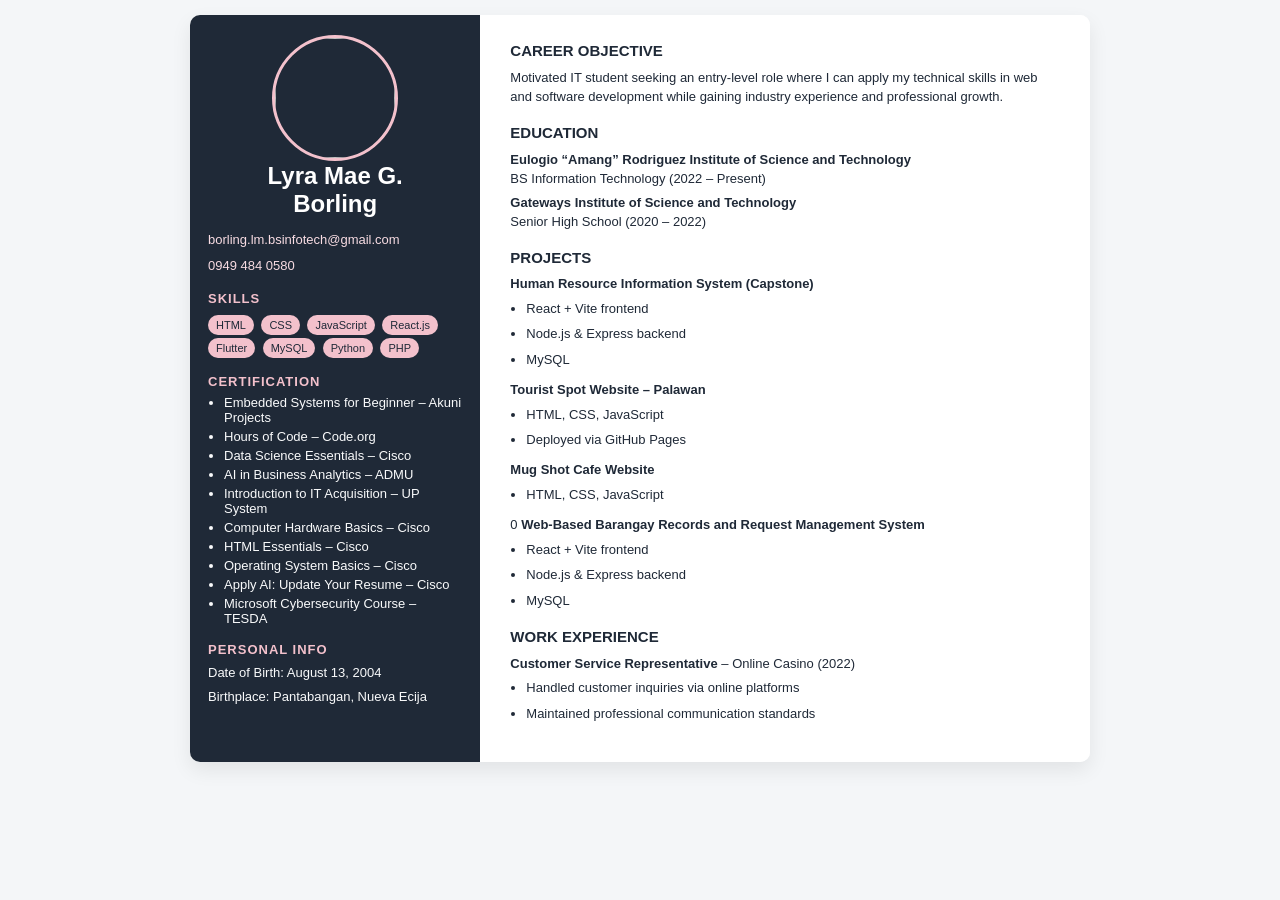
==== index.html @ 954d4d8d "first commit" ====
<!doctype html>
<html lang="en">
  <head>
    <meta charset="UTF-8" />
    <meta name="viewport" content="width=device-width, initial-scale=1.0" />
    <title>Lyra Mae G. Borling | Resume</title>

    <style>
      body {
        font-family: "Segoe UI", Tahoma, sans-serif;
        background: #f4f6f8;
        margin: 0;
        padding: 15px 0;
      }
      .resume {
        max-width: 900px;
        margin: auto;
        background: #fff;
        display: grid;
        grid-template-columns: 1fr 2.1fr;
        border-radius: 10px;
        box-shadow: 0 8px 20px rgba(0, 0, 0, 0.08);
        overflow: hidden;
      }
      .left {
        background: #1f2937; /* Charcoal */
        color: #f9fafb;
        padding: 20px 18px;
      }
      .right {
        padding: 24px 30px;
        color: #1f2937; /* Charcoal */
        background: #ffffff;
        font-size: 200.5px; /* was 13px */
        line-height: 1.65; /* increases vertical fill */
      }
      h1 {
        font-size: 24px;
        margin: 0;
        color: #ffffff;
      }
      h2 {
        font-size: 13px;
        letter-spacing: 1px;
        margin: 16px 0 6px;
        color: #f3c1cc;
      }
      h3 {
        font-size: 15px;
        margin: 0 0 4px;
      }
      p {
        font-size: 13px;
        line-height: 1.5;
        margin: 4px 0;
      }
      ul {
        padding-left: 16px;
        margin: 4px 0 8px;
      }
      li {
        font-size: 13px;
        margin-bottom: 4px;
      }
      .tag {
        display: inline-block;
        background: #f3c1cc; /* Blush */
        color: #1f2937;
        padding: 4px 8px;
        border-radius: 16px;
        font-size: 11px;
        margin: 3px 3px 0 0;
      }
      .email {
        font-size: 13px;
        margin: 6px 0;
        color: #f8dce3;
      }
      .section {
        margin-bottom: 14px;
      }
      .project {
        margin-bottom: 10px;
      }
    </style>
  </head>

  <body>
    <div class="resume">
      <!-- LEFT -->
      <div class="left">
        <div style="text-align: center; margin-bottom: 12px">
          <img
            src="https://i.pinimg.com/736x/ec/62/e7/ec62e7a1de51ebdab02db98b8461df79.jpg"
            style="
              width: 120px;
              height: 120px;
              border-radius: 50%;
              border: 3px solid #f3c1cc;
              object-fit: cover;
            "
          />
          <h1>Lyra Mae G.<br />Borling</h1>
        </div>

        <p class="email">borling.lm.bsinfotech@gmail.com</p>
        <p class="email">0949 484 0580</p>

        <h2>SKILLS</h2>
        <div class="tag">HTML</div>
        <div class="tag">CSS</div>
        <div class="tag">JavaScript</div>
        <div class="tag">React.js</div>
        <div class="tag">Flutter</div>
        <div class="tag">MySQL</div>
        <div class="tag">Python</div>
        <div class="tag">PHP</div>

        <h2>CERTIFICATION</h2>
        <ul>
          <li>Embedded Systems for Beginner – Akuni Projects</li>
          <li>Hours of Code – Code.org</li>
          <li>Data Science Essentials – Cisco</li>
          <li>AI in Business Analytics – ADMU</li>
          <li>Introduction to IT Acquisition – UP System</li>
          <li>Computer Hardware Basics – Cisco</li>
          <li>HTML Essentials – Cisco</li>
          <li>Operating System Basics – Cisco</li>
          <li>Apply AI: Update Your Resume – Cisco</li>
          <li>Microsoft Cybersecurity Course – TESDA</li>
        </ul>

        <h2>PERSONAL INFO</h2>
        <p>Date of Birth: August 13, 2004</p>
        <p>Birthplace: Pantabangan, Nueva Ecija</p>
      </div>

      <!-- RIGHT -->
      <div class="right">
        <div class="section">
          <h3>CAREER OBJECTIVE</h3>
          <p>
            Motivated IT student seeking an entry-level role where I can apply
            my technical skills in web and software development while gaining
            industry experience and professional growth.
          </p>
        </div>

        <div class="section">
          <h3>EDUCATION</h3>
          <p>
            <strong
              >Eulogio “Amang” Rodriguez Institute of Science and
              Technology</strong
            ><br />
            BS Information Technology (2022 – Present)
          </p>
          <p>
            <strong>Gateways Institute of Science and Technology</strong><br />
            Senior High School (2020 – 2022)
          </p>
        </div>

        <div class="section">
          <h3>PROJECTS</h3>

          <div class="project">
            <p><strong>Human Resource Information System (Capstone)</strong></p>
            <ul>
              <li>React + Vite frontend</li>
              <li>Node.js & Express backend</li>
              <li>MySQL</li>
            </ul>
          </div>

          <div class="project">
            <p><strong>Tourist Spot Website – Palawan</strong></p>
            <ul>
              <li>HTML, CSS, JavaScript</li>
              <li>Deployed via GitHub Pages</li>
            </ul>
          </div>

          <div class="project">
            <p><strong>Mug Shot Cafe Website</strong></p>
            <ul>
              <li>HTML, CSS, JavaScript</li>
            </ul>
          </div>

          <div class="project">
            <p>0
              <strong
                >Web-Based Barangay Records and Request Management
                System</strong
              >
            </p>
            <ul>
              <li>React + Vite frontend</li>
              <li>Node.js & Express backend</li>
              <li>MySQL</li>
            </ul>
          </div>
        </div>

        <div class="section">
          <h3>WORK EXPERIENCE</h3>
          <p>
            <strong>Customer Service Representative</strong> – Online Casino
            (2022)
          </p>
          <ul>
            <li>Handled customer inquiries via online platforms</li>
            <li>Maintained professional communication standards</li>
          </ul>
        </div>
      </div>
    </div>
  </body>
</html>
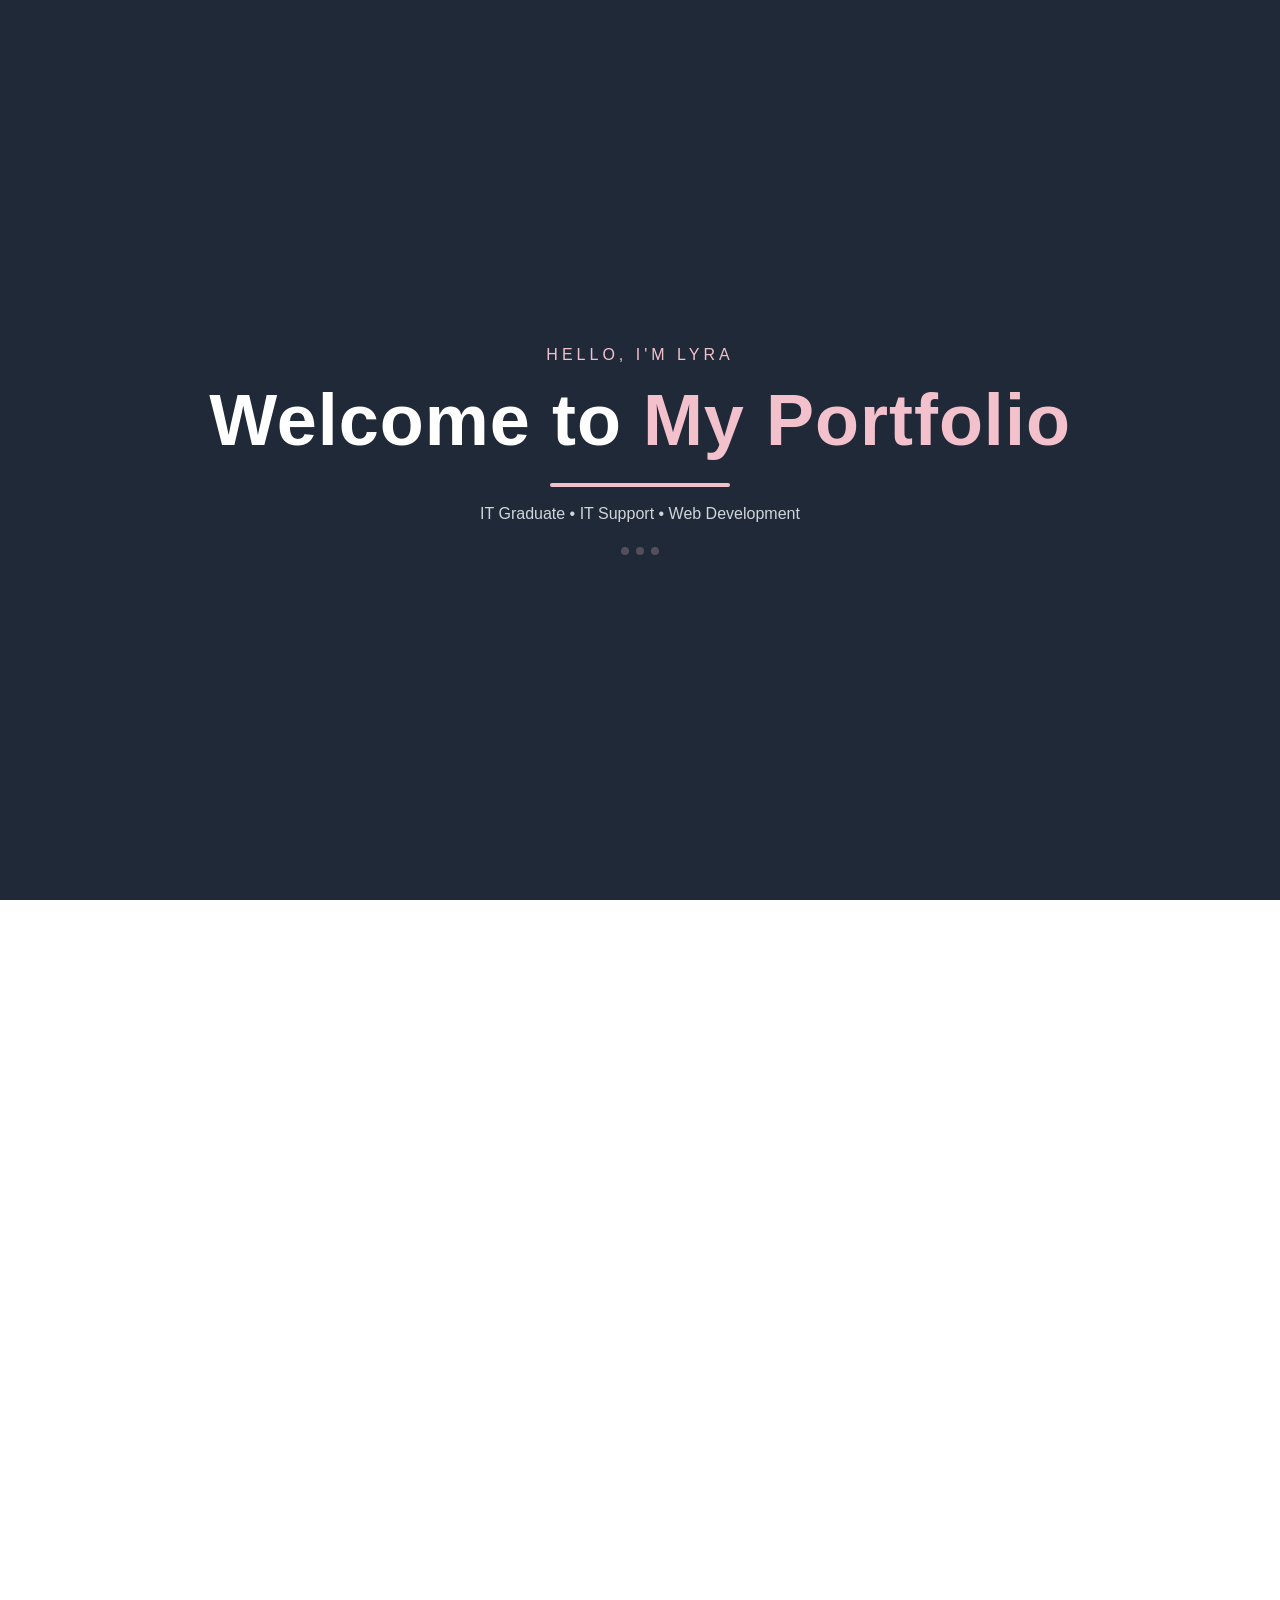
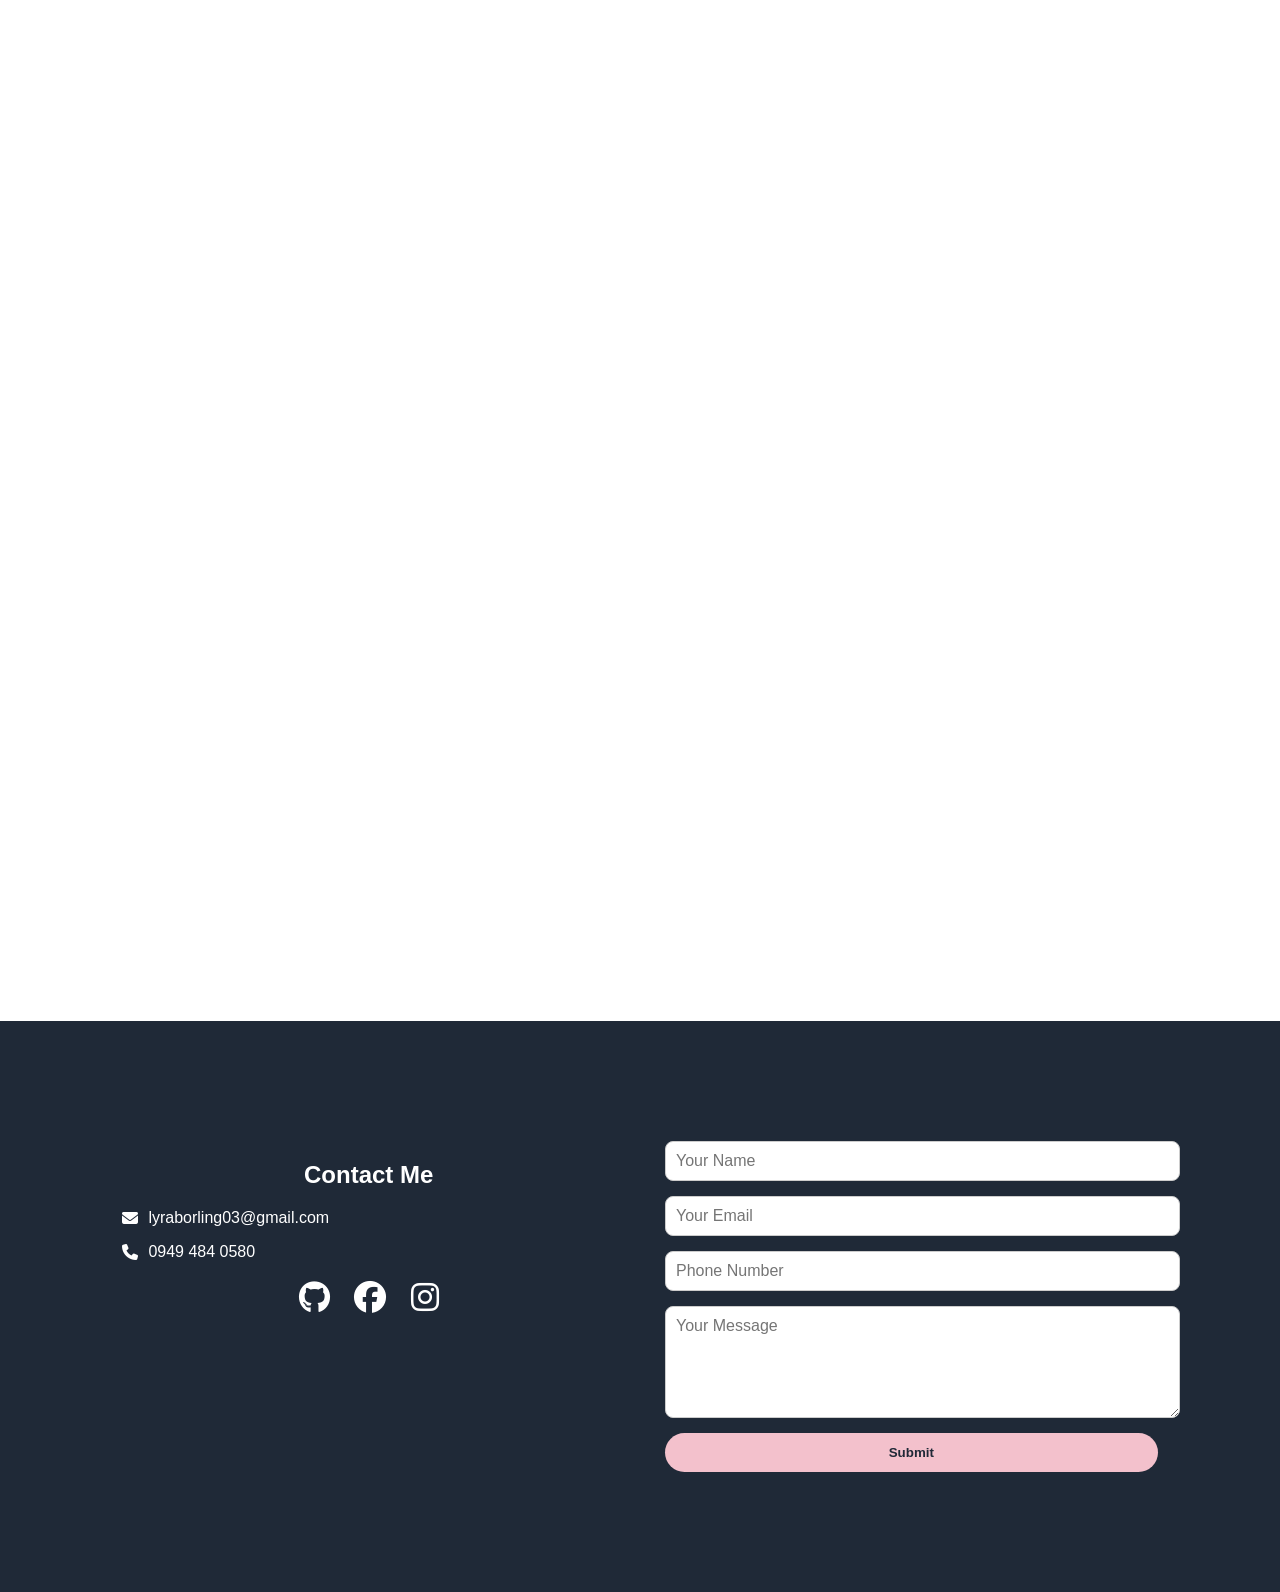
==== commit fc01eb71: "Update portfolio" ====
--- a/index.html
+++ b/index.html
@@ -1,220 +1,634 @@
-<!doctype html>
+<!DOCTYPE html>
 <html lang="en">
-  <head>
-    <meta charset="UTF-8" />
-    <meta name="viewport" content="width=device-width, initial-scale=1.0" />
-    <title>Lyra Mae G. Borling | Resume</title>
-
-    <style>
-      body {
-        font-family: "Segoe UI", Tahoma, sans-serif;
-        background: #f4f6f8;
-        margin: 0;
-        padding: 15px 0;
-      }
-      .resume {
-        max-width: 900px;
-        margin: auto;
-        background: #fff;
-        display: grid;
-        grid-template-columns: 1fr 2.1fr;
-        border-radius: 10px;
-        box-shadow: 0 8px 20px rgba(0, 0, 0, 0.08);
-        overflow: hidden;
-      }
-      .left {
-        background: #1f2937; /* Charcoal */
-        color: #f9fafb;
-        padding: 20px 18px;
-      }
-      .right {
-        padding: 24px 30px;
-        color: #1f2937; /* Charcoal */
-        background: #ffffff;
-        font-size: 200.5px; /* was 13px */
-        line-height: 1.65; /* increases vertical fill */
-      }
-      h1 {
-        font-size: 24px;
-        margin: 0;
-        color: #ffffff;
-      }
-      h2 {
-        font-size: 13px;
-        letter-spacing: 1px;
-        margin: 16px 0 6px;
-        color: #f3c1cc;
-      }
-      h3 {
-        font-size: 15px;
-        margin: 0 0 4px;
-      }
-      p {
-        font-size: 13px;
-        line-height: 1.5;
-        margin: 4px 0;
-      }
-      ul {
-        padding-left: 16px;
-        margin: 4px 0 8px;
-      }
-      li {
-        font-size: 13px;
-        margin-bottom: 4px;
-      }
-      .tag {
-        display: inline-block;
-        background: #f3c1cc; /* Blush */
-        color: #1f2937;
-        padding: 4px 8px;
-        border-radius: 16px;
-        font-size: 11px;
-        margin: 3px 3px 0 0;
-      }
-      .email {
-        font-size: 13px;
-        margin: 6px 0;
-        color: #f8dce3;
-      }
-      .section {
-        margin-bottom: 14px;
-      }
-      .project {
-        margin-bottom: 10px;
-      }
-    </style>
-  </head>
-
-  <body>
-    <div class="resume">
-      <!-- LEFT -->
-      <div class="left">
-        <div style="text-align: center; margin-bottom: 12px">
-          <img
-            src="https://i.pinimg.com/736x/ec/62/e7/ec62e7a1de51ebdab02db98b8461df79.jpg"
-            style="
-              width: 120px;
-              height: 120px;
-              border-radius: 50%;
-              border: 3px solid #f3c1cc;
-              object-fit: cover;
-            "
-          />
-          <h1>Lyra Mae G.<br />Borling</h1>
-        </div>
-
-        <p class="email">borling.lm.bsinfotech@gmail.com</p>
-        <p class="email">0949 484 0580</p>
-
-        <h2>SKILLS</h2>
-        <div class="tag">HTML</div>
-        <div class="tag">CSS</div>
-        <div class="tag">JavaScript</div>
-        <div class="tag">React.js</div>
-        <div class="tag">Flutter</div>
-        <div class="tag">MySQL</div>
-        <div class="tag">Python</div>
-        <div class="tag">PHP</div>
-
-        <h2>CERTIFICATION</h2>
-        <ul>
-          <li>Embedded Systems for Beginner – Akuni Projects</li>
-          <li>Hours of Code – Code.org</li>
-          <li>Data Science Essentials – Cisco</li>
-          <li>AI in Business Analytics – ADMU</li>
-          <li>Introduction to IT Acquisition – UP System</li>
-          <li>Computer Hardware Basics – Cisco</li>
-          <li>HTML Essentials – Cisco</li>
-          <li>Operating System Basics – Cisco</li>
-          <li>Apply AI: Update Your Resume – Cisco</li>
-          <li>Microsoft Cybersecurity Course – TESDA</li>
-        </ul>
-
-        <h2>PERSONAL INFO</h2>
-        <p>Date of Birth: August 13, 2004</p>
-        <p>Birthplace: Pantabangan, Nueva Ecija</p>
+<head>
+<meta charset="UTF-8">
+<title>Lyra Mae Borling | Portfolio</title>
+<meta name="viewport" content="width=device-width, initial-scale=1.0">
+
+<!-- Font Awesome for Icons -->
+<link rel="stylesheet" href="https://cdnjs.cloudflare.com/ajax/libs/font-awesome/6.4.0/css/all.min.css">
+
+<link rel="stylesheet" href="style.css">
+
+<style>
+:root{
+  --dark:#1f2937;
+  --pink:#f3c1cc;
+}
+</style>
+</head>
+
+
+<div class="background-decoration">
+    <div class="pink-blob blob-1"></div>
+    <div class="pink-blob blob-2"></div>
+    <div class="pink-blob blob-3"></div>
+
+    <span class="sparkle sparkle-1">✦</span>
+    <span class="sparkle sparkle-2">✧</span>
+    <span class="sparkle sparkle-3">✦</span>
+    <span class="sparkle sparkle-4">♡</span>
+
+    <span class="tech-symbol symbol-1">&lt;/&gt;</span>
+    <span class="tech-symbol symbol-2">{ }</span>
+    <span class="tech-symbol symbol-3">&lt; / &gt;</span>
+</div>
+
+<body class="intro-active">
+
+<!-- ===== WELCOME INTRO ===== -->
+<div id="welcomeScreen">
+  <div class="welcome-content">
+    <div class="welcome-small">Hello, I'm Lyra</div>
+    <h1 class="welcome-title">Welcome to <span>My Portfolio</span></h1>
+    <div class="welcome-line"></div>
+    <p class="welcome-sub">IT Graduate • IT Support • Web Development</p>
+    <div class="welcome-dots">
+      <i></i><i></i><i></i>
+    </div>
+  </div>
+</div>
+
+
+
+<!-- MAIN PORTFOLIO CONTENT -->
+<div id="portfolioContent">
+
+  <!-- NAV -->
+  <nav>
+    <a href="#home" class="logo"><span>L</span>M</a>
+
+    <div>
+      <a href="#about">About</a>
+      <a href="#skills">Skills</a>
+      <a href="#portfolio">Portfolio</a>
+      <a href="#contact">Contact</a>
+    </div>
+  </nav>
+
+  <!-- HERO -->
+  <section class="hero" id="home">
+
+    <div class="hero-content">
+      <p class="greeting">Hello, I'm</p>
+      <h1>Lyra Mae Borling</h1>
+
+      <h2 class="typing-title">
+        <span id="typing-text"></span><span class="cursor">|</span>
+      </h2>
+
+      <p>
+        BS Information Technology graduate with knowledge in computer systems,
+        troubleshooting, basic networking, and web development.
+      </p>
+
+
+    <button class="btn"
+      onclick="document.getElementById('contact').scrollIntoView()">
+      Hire Me
+    </button>
+
+    <a href="CV.html" target="_blank" class="btn cv-btn">CV</a>
+
+    <div class="social-icons" style="margin-top:20px;">
+
+      <a href="https://github.com/LyraMae03" target="_blank">
+        <i class="fab fa-github fa-2x"></i>
+      </a>
+
+      <a href="https://facebook.com/lyramae.borling.3" target="_blank">
+        <i class="fab fa-facebook fa-2x"></i>
+      </a>
+
+      <a href="https://www.instagram.com/lirami_hehe/" target="_blank">
+        <i class="fab fa-instagram fa-2x"></i>
+      </a>
+
+    </div>
+
+  </div>
+
+  <div class="hero-image">
+
+    <img
+      id="profilePic"
+      src="PICTURE.png"
+      onclick="bouncePic()"
+      alt="Lyra Mae Borling">
+
+  </div>
+
+</section>
+
+<!-- ABOUT -->
+<section id="about">
+
+    <h2 class="section-title">
+        About <span>Me</span>
+    </h2>
+
+    <div class="about-container">
+
+        <div class="about-text">
+
+            <p>
+                Hi! I’m Lyra Mae Borling, a Bachelor of Science in
+                Information Technology graduate from Eulogio “Amang”
+                Rodriguez Institute of Science and Technology (EARIST).
+            </p>
+
+            <p>
+                I have a strong foundation in IT support, computer systems,
+                software applications, hardware troubleshooting, basic
+                networking, and technical documentation. During my
+                internship at DPWH-NCR, I was introduced to different
+                IT support tasks and workplace environments.
+            </p>
+
+            <p>
+                I also have a strong interest in web development and
+                enjoy creating websites and systems using HTML, CSS,
+                JavaScript, and other technologies. I’m continuously
+                learning and improving my skills while looking for
+                opportunities where I can grow and gain more knowledge
+                in the IT field.
+            </p>
+
+        </div>
+
+        <div class="about-image">
+
+            <img
+                src="OJT.jpg"
+                alt="Lyra Mae Borling"
+            >
+
+        </div>
+
+    </div>
+
+</section>
+
+
+<!-- SKILLS -->
+<section id="skills">
+  <h2 class="section-title">My <span>Skills</span></h2>
+
+  <div class="skills">
+
+    <div class="skill">
+      <div class="skill-name">
+        <img src="https://cdn.jsdelivr.net/gh/devicons/devicon/icons/html5/html5-original.svg" alt="HTML">
+        HTML 80%
       </div>
-
-      <!-- RIGHT -->
-      <div class="right">
-        <div class="section">
-          <h3>CAREER OBJECTIVE</h3>
-          <p>
-            Motivated IT student seeking an entry-level role where I can apply
-            my technical skills in web and software development while gaining
-            industry experience and professional growth.
-          </p>
-        </div>
-
-        <div class="section">
-          <h3>EDUCATION</h3>
-          <p>
-            <strong
-              >Eulogio “Amang” Rodriguez Institute of Science and
-              Technology</strong
-            ><br />
-            BS Information Technology (2022 – Present)
-          </p>
-          <p>
-            <strong>Gateways Institute of Science and Technology</strong><br />
-            Senior High School (2020 – 2022)
-          </p>
-        </div>
-
-        <div class="section">
-          <h3>PROJECTS</h3>
-
-          <div class="project">
-            <p><strong>Human Resource Information System (Capstone)</strong></p>
-            <ul>
-              <li>React + Vite frontend</li>
-              <li>Node.js & Express backend</li>
-              <li>MySQL</li>
-            </ul>
-          </div>
-
-          <div class="project">
-            <p><strong>Tourist Spot Website – Palawan</strong></p>
-            <ul>
-              <li>HTML, CSS, JavaScript</li>
-              <li>Deployed via GitHub Pages</li>
-            </ul>
-          </div>
-
-          <div class="project">
-            <p><strong>Mug Shot Cafe Website</strong></p>
-            <ul>
-              <li>HTML, CSS, JavaScript</li>
-            </ul>
-          </div>
-
-          <div class="project">
-            <p>0
-              <strong
-                >Web-Based Barangay Records and Request Management
-                System</strong
-              >
-            </p>
-            <ul>
-              <li>React + Vite frontend</li>
-              <li>Node.js & Express backend</li>
-              <li>MySQL</li>
-            </ul>
-          </div>
-        </div>
-
-        <div class="section">
-          <h3>WORK EXPERIENCE</h3>
-          <p>
-            <strong>Customer Service Representative</strong> – Online Casino
-            (2022)
-          </p>
-          <ul>
-            <li>Handled customer inquiries via online platforms</li>
-            <li>Maintained professional communication standards</li>
-          </ul>
-        </div>
+      <div class="skill-bar"><div class="skill-fill" style="width:80%"></div></div>
+    </div>
+
+    <div class="skill">
+      <div class="skill-name">
+        <img src="https://cdn.jsdelivr.net/gh/devicons/devicon/icons/css3/css3-original.svg" alt="CSS">
+        CSS 80%
       </div>
-    </div>
-  </body>
-</html>
+      <div class="skill-bar"><div class="skill-fill" style="width:80%"></div></div>
+    </div>
+
+    <div class="skill">
+      <div class="skill-name">
+        <img src="https://cdn.jsdelivr.net/gh/devicons/devicon/icons/javascript/javascript-original.svg" alt="JavaScript">
+        JavaScript 80%
+      </div>
+      <div class="skill-bar"><div class="skill-fill" style="width:80%"></div></div>
+    </div>
+
+    <div class="skill">
+      <div class="skill-name">
+        <img src="https://cdn.jsdelivr.net/gh/devicons/devicon/icons/react/react-original.svg" alt="React">
+        React 80%
+      </div>
+      <div class="skill-bar"><div class="skill-fill" style="width:80%"></div></div>
+    </div>
+
+    <div class="skill">
+      <div class="skill-name">
+        <img src="https://cdn.jsdelivr.net/gh/devicons/devicon/icons/flutter/flutter-original.svg" alt="Flutter">
+        Flutter 70%
+      </div>
+      <div class="skill-bar"><div class="skill-fill" style="width:70%"></div></div>
+    </div>
+
+    <div class="skill">
+      <div class="skill-name">
+        <img src="https://cdn.jsdelivr.net/gh/devicons/devicon/icons/php/php-original.svg" alt="PHP">
+        PHP 70%
+      </div>
+      <div class="skill-bar"><div class="skill-fill" style="width:70%"></div></div>
+    </div>
+
+  </div>
+</section>
+
+
+<section id="portfolio">
+
+    <h2 class="section-title">
+        My <span>Portfolio</span>
+    </h2>
+
+    <!-- PORTFOLIO BUTTONS -->
+    <div class="portfolio-tabs">
+
+        <button
+            class="portfolio-tab active"
+            onclick="showPortfolio('projects', this)">
+            Projects
+        </button>
+
+        <button
+            class="portfolio-tab"
+            onclick="showPortfolio('certificates', this)">
+            Certificates
+        </button>
+
+    </div>
+
+
+    <!-- =========================
+         PROJECTS
+    ========================== -->
+
+    <div id="projects-content" class="portfolio-content active">
+
+        <div class="portfolio-book">
+
+            <!-- PROJECT 1 -->
+            <div class="portfolio-page">
+
+                <img
+                    src="images/HRIS_1.png"
+                    alt="HRIS Payroll System"
+                >
+
+                <div class="portfolio-info">
+
+                    <h3>Human Resource Information System</h3>
+
+                    <p>
+                        Is a digital platform that manages employee records, data, attendance, and payroll. It streamlines HR processes through automation, ensuring accuracy, efficiency, and transparency.
+                        
+                    </p>
+
+                    <div class="tech-tags">
+                        <span>React</span>
+                        <span>Node/Express.js</span>
+                        <span>MySQL</span>
+                        <span>Vite</span>
+                    </div>
+
+                    <button
+                      type="button"
+                      class="view-demo-btn"
+                      onclick="openProject(
+                          'HRIS Payroll System',
+                          hrisImages,
+                          'A web-based Human Resource Information System with payroll management and automated payroll calculations.',
+                          'HTML, CSS, JavaScript, PHP, MySQL'
+                      )">
+                      <i class="fas fa-eye"></i> View Demo
+                  </button>
+
+                </div>
+
+            </div>
+
+
+            <!-- PROJECT 2 -->
+            <div class="portfolio-page">
+
+                <img
+                    src="images/BRGY_1.png"
+                    alt="Barangay Records System"
+                >
+
+                <div class="portfolio-info">
+
+                    <h3>Barangay Records and Request Management System</h3>
+
+                    <p>
+                        a web-based system designed to help manage barangay records, resident information, and document requests efficiently. The system provides a centralized platform for organizing records, processing requests, and improving the accessibility of barangay services through a user-friendly interface.
+                    </p>
+
+                    <div class="tech-tags">
+                        <span>React</span>
+                        <span>Vite</span>
+                        <span>Node.js</span>
+                        <span>MySQL</span>
+                    </div>
+
+                    <button
+                      type="button"
+                      class="view-demo-btn"
+                      onclick="openProject(
+                          'Barangay Records and Request Management System',
+                          barangayImages,
+                          'A web-based system designed to help manage barangay records, resident information, and document requests efficiently.',
+                          'HTML, CSS, JavaScript, PHP, MySQL'
+                      )">
+                      <i class="fas fa-eye"></i> View Demo
+                  </button>
+
+                </div>
+
+            </div>
+
+
+            <!-- PROJECT 3 -->
+            <div class="portfolio-page">
+
+                <img
+                    src="images/PALAWAN.png"
+                    alt="Tourist Spot in Palawan"
+                >
+
+                <div class="portfolio-info">
+
+                    <h3>Tourist Spot in Palawan</h3>
+
+                    <p>
+                        A website that showcases the beauty of Palawan, Philippines, highlighting its tourist attractions, activities, and accommodations. It provides information and resources for travelers to plan their visit to this tropical paradise.
+                    </p>
+
+                    <div class="tech-tags">
+                        <span>HTML</span>
+                        <span>CSS</span>
+                        <span>JavaScript</span>
+                    </div>
+                        
+                            <button
+                                type="button"
+                                class="view-demo-btn"
+                                onclick="window.open('https://slear-tech.github.io', '_blank')"
+                            >
+                                <i class="fas fa-eye"></i> Live Demo
+                            </button>
+
+                </div>
+
+            </div>
+
+        </div>
+
+    </div>
+
+
+<!-- CERTIFICATES -->
+<div id="certificates-content" class="portfolio-content">
+
+    <div class="certificates-grid">
+
+        <div class="certificate-card">
+            <div class="certificate-image">
+                <img src="images/CERT_1.jpg" alt="DPWH Certificate">
+            </div>
+            <div class="certificate-info">
+                <h3>Embedded for Beginners</h3>
+                <p>Embedded system is a dedicated computer system built inside a larger mechanical or electrical device to perform specific, real-time tasks.</p>
+                <a href="images/CERT_1.jpg" target="_blank">View Certificate ↗</a>
+            </div>
+        </div>
+
+        <div class="certificate-card">
+            <div class="certificate-image">
+                <img src="images/CERT_2.png" alt="Certificate 2">
+            </div>
+            <div class="certificate-info">
+                <h3>Computer Hardware Basics</h3>
+                <p>Learn the fundamentals of computer hardware components and their functions.</p>
+                <a href="images/CERT_2.png" target="_blank">View Certificate ↗</a>
+            </div>
+        </div>
+
+        <div class="certificate-card">
+            <div class="certificate-image">
+                <img src="images/CERT_3.png" alt="Certificate 3">
+            </div>
+            <div class="certificate-info">
+                <h3>Web Development Using PHP and MYSQL</h3>
+                <p>Learn to build dynamic websites using PHP and MYSQL databases.</p>
+                <a href="images/CERT_3.png" target="_blank">View Certificate ↗</a>
+            </div>
+        </div>
+
+        <div class="certificate-card">
+            <div class="certificate-image">
+                <img src="images/CERT_4.png" alt="Certificate 4">
+            </div>
+            <div class="certificate-info">
+                <h3>Operating System Basic</h3>
+                <p>Learn the fundamentals of operating systems and their functionalities.</p>
+                <a href="images/CERT_4.png" target="_blank">View Certificate ↗</a>
+            </div>
+        </div>
+
+        <div class="certificate-card">
+            <div class="certificate-image">
+                <img src="images/CERT_5.png" alt="Certificate 5">
+            </div>
+            <div class="certificate-info">
+                <h3>Web Development Using MERN</h3>
+                <p>Learn to build full-stack web applications using the MERN stack (MongoDB, Express.js, React, Node.js).</p>
+                <a href="images/CERT_5.png" target="_blank">View Certificate ↗</a>
+            </div>
+        </div>
+
+    </div>
+</div>
+
+<!-- PROJECT DEMO MODAL -->
+
+<div id="projectModal" class="project-modal">
+
+    <div class="project-modal-box">
+
+        <button
+            type="button"
+            class="close-modal"
+            onclick="closeProject()">
+            &times;
+        </button>
+
+        <div class="project-preview">
+
+    <button
+        type="button"
+        class="gallery-arrow prev"
+        onclick="previousProjectImage()">
+        &#10094;
+    </button>
+
+    <img
+        id="modalProjectImage"
+        src=""
+        alt="Project Screenshot">
+
+    <button
+        type="button"
+        class="gallery-arrow next"
+        onclick="nextProjectImage()">
+        &#10095;
+    </button>
+
+</div>
+
+<div class="image-counter">
+    <span id="imageNumber">1</span>
+    /
+    <span id="imageTotal">1</span>
+</div>
+
+<div class="image-caption">
+    <h3 id="imageTitle"></h3>
+    <p id="imageDescription"></p>
+</div>
+
+        <div class="project-modal-info">
+
+
+            </div>
+
+        </div>
+
+    </div>
+
+</div>
+
+<!-- CONTACT -->
+<section id="contact" class="contact">
+  <div class="contact-container" style="display:flex; justify-content:center; gap:50px; flex-wrap:wrap; padding:60px 20px;">
+    
+    <!-- LEFT: Contact Info -->
+    <div style="flex:1; min-width:250px; color:white;">
+      <h2>Contact Me</h2>
+      <p style="display:flex; align-items:center; gap:10px;"><i class="fas fa-envelope"></i> lyraborling03@gmail.com</p>
+      <p style="display:flex; align-items:center; gap:10px;"><i class="fas fa-phone"></i> 0949 484 0580</p>
+      
+      <!-- Social Icons -->
+      <div class="social-icons" style="margin-top:20px;">
+        <a href="https://github.com/LyraMae03" target="_blank"><i class="fab fa-github fa-2x"></i></a>
+        <a href="https://www.facebook.com/lyramae.borling.3/" target="_blank"><i class="fab fa-facebook fa-2x"></i></a>
+        <a href="https://instagram.com/lirami_hehe/" target="_blank"><i class="fab fa-instagram fa-2x"></i></a>
+      </div>
+    </div>
+    
+    <!-- RIGHT: Contact Form -->
+    <div style="flex:1; min-width:300px;">
+      <form id="contactForm" style="display:flex; flex-direction:column; gap:15px;">
+        <input type="text" name="from_name" placeholder="Your Name" required>
+        <input type="email" name="from_email" placeholder="Your Email" required>
+        <input type="tel" name="phone" placeholder="Phone Number" required>
+        <textarea name="message" placeholder="Your Message" rows="5" required></textarea>
+        <button type="submit" class="btn-contact" id="contactSubmit"> Submit</button>
+      </form>
+    </div>
+    
+  </div>
+</section>
+
+
+
+<button id="topBtn" onclick="scrollToTop()">↑</button>
+
+<script>
+/* TAB FUNCTION */
+function showTab(tab){
+  document.getElementById("projectsTab").style.display="none";
+  document.getElementById("certificatesTab").style.display="none";
+  document.querySelectorAll(".tab-btn").forEach(btn=>btn.classList.remove("active"));
+  if(tab==="projects"){
+    document.getElementById("projectsTab").style.display="block";
+    document.querySelectorAll(".tab-btn")[0].classList.add("active");
+  }else{
+    document.getElementById("certificatesTab").style.display="block";
+    document.querySelectorAll(".tab-btn")[1].classList.add("active");
+  }
+}
+
+/* BACK TO TOP BUTTON */
+window.onscroll=function(){
+  document.getElementById("topBtn").style.display = document.documentElement.scrollTop>300?"block":"none";
+}
+function scrollToTop(){
+  window.scrollTo({top:0,behavior:"smooth"});
+}
+
+/* PROFILE PIC BOUNCE */
+function bouncePic(){
+  const pic=document.getElementById("profilePic");
+  pic.classList.remove("bounce");
+  void pic.offsetWidth;
+  pic.classList.add("bounce");
+}
+
+/* CONTACT FORM SUBMIT */
+
+/* CONTACT FORM SUBMIT - EMAILJS */
+
+const contactForm = document.getElementById("contactForm");
+const contactSubmit = document.getElementById("contactSubmit");
+
+contactForm.addEventListener("submit", async function(e) {
+    e.preventDefault();
+
+    const originalText = contactSubmit.textContent;
+
+    contactSubmit.disabled = true;
+    contactSubmit.textContent = "Sending...";
+
+    try {
+        await emailjs.sendForm(
+            "service_ljbvjb6",
+            "template_sqv9cyc",
+            this
+        );
+
+        alert("Thank you! Your message has been sent successfully. 💗");
+        this.reset();
+
+    } catch (error) {
+        console.error("EmailJS Error:", error);
+
+        alert("Sorry, your message could not be sent. Please try again.");
+    } finally {
+        contactSubmit.disabled = false;
+        contactSubmit.textContent = originalText;
+    }
+});
+
+/* ===== WELCOME INTRO ===== */
+window.addEventListener("load", function(){
+  const welcomeScreen = document.getElementById("welcomeScreen");
+  const portfolioContent = document.getElementById("portfolioContent");
+
+  // Let the welcome animation play before revealing the portfolio
+  setTimeout(function(){
+    welcomeScreen.classList.add("hide");
+    portfolioContent.classList.add("show");
+    document.body.classList.remove("intro-active");
+  }, 3000);
+});
+
+</script>
+
+
+</div>
+
+
+<script src="https://cdn.jsdelivr.net/npm/@emailjs/browser@4/dist/email.min.js"></script>
+<script>
+emailjs.init({
+    publicKey: "taqYgRhX41f0AfRto"
+});
+</script>
+<script src="script.js"></script>
+
+</body>
+</html>
--- a/style.css
+++ b/style.css
@@ -0,0 +1,1465 @@
+
+
+body {
+    margin: 0;
+    font-family: "Segoe UI", sans-serif;
+    color: #3f3f46;
+    background:
+        radial-gradient(circle at 10% 20%, rgba(244, 170, 198, 0.35), transparent 25%),
+        radial-gradient(circle at 90% 15%, rgba(220, 190, 205, 0.35), transparent 25%),
+        radial-gradient(circle at 80% 85%, rgba(244, 190, 215, 0.3), transparent 30%),
+        linear-gradient(135deg, #f5f5f5, #eeeeee, #f9e3ec);
+    background-attachment: fixed;
+    position: relative;
+    overflow-x: hidden;
+}
+
+/* ===== NAV ===== */
+nav{
+  background:#1f2937;
+  color:white;
+  padding:20px 25px;
+  display:flex;
+  justify-content:space-between;
+  align-items:center;
+}
+nav h1{color:var(--pink);}
+nav a{
+  color:white;
+  margin-left:25px;
+  text-decoration:none;
+  font-weight:500;
+}
+nav a:hover{color:var(--pink);}
+
+
+/* ===== HERO ===== */
+.hero{
+  display:grid;
+  grid-template-columns:1fr 1fr;
+  padding:80px 40px;
+  align-items:center;
+}
+.hero span{color:var(--pink);}
+.hero img{
+  width:280px;
+  border-radius:50%;
+  border:5px solid var(--pink);
+  cursor:pointer;
+  transition: transform 0.3s, box-shadow 0.3s;
+}
+.hero img:hover{
+  transform: scale(1.05);
+  box-shadow: 0 0 20px var(--pink);
+}
+.btn{
+  background:var(--pink);
+  border:none;
+  padding:12px 30px;
+  border-radius:25px;
+  font-weight:bold;
+  cursor:pointer;
+}
+.btn:hover{
+  background:#1f2937;
+  color:var(--pink);
+}
+
+.hero-content {
+  max-width: 700px;
+}
+
+.greeting {
+  font-size: 28px;
+  color: #777;
+  margin: 0 0 5px;
+}
+
+.hero h1 {
+  font-size: 65px;
+  line-height: 1.1;
+  margin: 0;
+  color: #444;
+  font-weight: 700;
+}
+
+.typing-title {
+  font-size: 32px;
+  color: #e58aaa;
+  min-height: 45px;
+  margin: 15px 0;
+}
+
+.cursor {
+  color: #555;
+  animation: blinkCursor 0.7s infinite;
+}
+
+@keyframes blinkCursor {
+  0%, 50% {
+    opacity: 1;
+  }
+
+  51%, 100% {
+    opacity: 0;
+  }
+}
+
+.hero-image {
+  text-align: center;
+}
+
+.hero-image img {
+  max-width: 350px;
+  border-radius: 50%;
+  transition: 0.3s ease;
+}
+
+.hero-image img:hover {
+  transform: scale(1.05);
+}
+
+/* CV Button */
+.cv-btn{
+  background:#1f2937;
+  color:var(--pink);
+  text-decoration:none;
+}
+
+.cv-btn:hover{
+  background:#1f2937;
+  color:var(--pink);
+  text-decoration:none;
+}
+
+/* Social Icons under Hero */
+.social-icons a{
+  color: var(--dark);
+  margin: 0 10px;
+  transition: color 0.3s;
+}
+.social-icons a:hover{
+  color: var(--pink);
+}
+
+.logo {
+    position: relative;
+    display: inline-block;
+    text-decoration: none;
+    font-size: 30px;
+    font-weight: bold;
+    color: #555;
+    letter-spacing: -2px;
+    animation: logoIn 1s ease;
+}
+
+.logo span {
+    color: #e58aaa;
+    font-size: 15px;
+    position: absolute;
+    top: -8px;
+    right: -12px;
+    animation: heart 1.5s ease-in-out infinite;
+}
+
+.logo:hover {
+    color: #e58aaa;
+    transform: scale(1.08);
+    transition: 0.3s;
+}
+
+@keyframes logoIn {
+    from {
+        opacity: 0;
+        transform: translateY(-20px) scale(0.8);
+    }
+
+    to {
+        opacity: 1;
+        transform: translateY(0) scale(1);
+    }
+}
+
+@keyframes heart {
+    0%, 100% {
+        transform: scale(1);
+    }
+
+    50% {
+        transform: scale(1.3);
+    }
+}
+
+/* ===== SECTIONS ===== */
+section{padding:70px 40px;}
+.section-title{
+  font-size:28px;
+  text-align:center;
+}
+.section-title span{color:var(--pink);}
+
+/* ===== SKILLS ===== */
+.skills{
+  display:flex;
+  flex-wrap:wrap;
+  justify-content:center;
+  gap:20px;
+  margin-top:30px;
+}
+.skill{
+  background:white;
+  padding:20px;
+  border-radius:15px;
+  width:220px;
+  box-shadow:0 10px 20px rgba(0,0,0,.1);
+}
+.skill-name{
+  font-weight:bold;
+  margin-bottom:8px;
+}
+.skill-bar{
+  background:#e5e7eb;
+  border-radius:10px;
+  height:8px;
+  overflow:hidden;
+}
+.skill-fill{
+  height:8px;
+  background:var(--pink);
+}
+
+
+/* SKILLS LOGOS */
+.skill-name {
+    display: flex;
+    align-items: center;
+    gap: 10px;
+    margin-bottom: 10px;
+}
+
+.skill-name img {
+    width: 25px;
+    height: 25px;
+    object-fit: contain;
+    flex-shrink: 0;
+}
+
+/* ===== TABS ===== */
+.tabs{
+  display:flex;
+  justify-content:center;
+  gap:15px;
+  margin:30px 0;
+}
+.tab-btn{
+  padding:12px 30px;
+  border-radius:25px;
+  border:none;
+  cursor:pointer;
+  background:#e5e7eb;
+  font-weight:bold;
+}
+.tab-btn.active{
+  background:var(--pink);
+}
+
+/*about*/
+
+.about-container {
+    display: flex;
+    flex-direction: row;
+    align-items: center;
+    justify-content: space-between;
+    gap: 60px;  
+    width: 90%;
+    max-width: 1100px;
+    margin: 0 auto;
+}
+
+.about-text {
+    flex: 1;
+    text-align: left;
+}
+
+.about-text p {
+    color: #666;
+    font-size: 17px;
+    line-height: 1.8;
+    margin-bottom: 18px;
+}
+
+.about-image {
+    flex: 0 0 350px;
+    display: flex;
+    justify-content: center;
+    align-items: center;
+    perspective: 1000px;
+}
+
+.about-image img {
+    width: 320px;
+    height: 400px;
+    object-fit: cover;
+
+    border-radius: 15px;
+    border: 3px solid #e58aaa;
+
+    box-shadow:
+        12px 12px 0 rgba(229, 138, 170, 0.25),
+        0 20px 35px rgba(0, 0, 0, 0.18);
+
+    transform: rotateY(-6deg) rotateX(2deg);
+
+    transition: all 0.4s ease;
+}
+
+.about-image img:hover {
+    transform:
+        rotateY(0deg)
+        rotateX(0deg)
+        translateY(-8px)
+        scale(1.03);
+
+    box-shadow:
+        15px 15px 0 rgba(229, 138, 170, 0.3),
+        0 25px 45px rgba(0, 0, 0, 0.2);
+}
+
+/* TABLET */
+@media screen and (max-width: 768px) {
+    #about {
+        padding: 45px 6%;
+    }
+
+    .about-container {
+        gap: 25px;
+    }
+
+    .about-image {
+        flex-basis: 230px;
+    }
+
+    .about-text p {
+        font-size: 15px;
+        line-height: 1.7;
+    }
+}
+
+/* MOBILE */
+@media screen and (max-width: 600px) {
+    #about {
+        padding: 35px 20px;
+    }
+
+    .about-container {
+        flex-direction: column;
+        gap: 25px;
+        width: 100%;
+    }
+
+    .about-text {
+        width: 100%;
+    }
+
+    .about-text p {
+        font-size: 14px;
+        line-height: 1.7;
+        text-align: left;
+    }
+
+    .about-image {
+        flex: none;
+        width: 100%;
+        display: flex;
+        justify-content: center;
+    }
+
+    .about-image img {
+        width: 100%;
+        max-width: 280px;
+        height: auto;
+        border-radius: 15px;
+    }
+}
+
+/* =========================
+   MY PORTFOLIO
+========================= */
+
+#portfolio {
+    padding: 80px 0;
+}
+
+#portfolio .section-title {
+    text-align: center;
+    margin-bottom: 25px;
+}
+
+
+/* =========================
+   PORTFOLIO BUTTONS
+========================= */
+
+.portfolio-tabs {
+    display: flex;
+    justify-content: center;
+    gap: 15px;
+    margin-bottom: 35px;
+}
+
+.portfolio-tab {
+    padding: 12px 30px;
+
+    border: 2px solid #e58aaa;
+
+    background: transparent;
+    color: #d86f96;
+
+    border-radius: 25px;
+
+    font-size: 15px;
+    font-weight: 600;
+
+    cursor: pointer;
+
+    transition: 0.3s ease;
+}
+
+.portfolio-tab:hover {
+    background: #f9e3ec;
+}
+
+.portfolio-tab.active {
+    background: #e58aaa;
+    color: white;
+}
+
+
+/* =========================
+   CONTENT
+========================= */
+
+.portfolio-content {
+    display: none;
+}
+
+.portfolio-content.active {
+    display: block;
+}
+
+
+/* =========================
+   BOOK
+========================= */
+
+.portfolio-book {
+    display: flex;
+    gap: 30px;
+
+    width: 100%;
+    max-width: 1200px;
+
+    margin: auto;
+
+    padding: 25px 5% 35px;
+
+    box-sizing: border-box;
+
+    overflow-x: auto;
+
+    scroll-snap-type: x mandatory;
+    scroll-behavior: smooth;
+}
+
+
+/* =========================
+   BOOK PAGE
+========================= */
+
+.portfolio-page {
+
+    flex: 0 0 78%;
+
+    min-height: 520px;
+
+    padding: 30px;
+
+    box-sizing: border-box;
+
+    background: white;
+
+    border-radius: 15px;
+
+    border: 1px solid #e5d5dc;
+
+    scroll-snap-align: center;
+
+    box-shadow:
+        10px 10px 0 rgba(229, 138, 170, 0.18),
+        0 15px 35px rgba(0, 0, 0, 0.10);
+
+    transition: 0.3s ease;
+}
+
+.portfolio-page:hover {
+    transform: translateY(-5px);
+}
+
+
+/* =========================
+   IMAGE
+========================= */
+
+.portfolio-page img {
+
+    width: 100%;
+    height: 300px;
+
+    object-fit: contain;
+
+    background: #f8f8f8;
+
+    border-radius: 10px;
+
+    margin-bottom: 20px;
+}
+
+
+/* =========================
+   TEXT
+========================= */
+
+.portfolio-info h3 {
+
+    font-size: 28px;
+
+    color: #444;
+
+    margin-bottom: 12px;
+}
+
+.portfolio-info p {
+
+    color: #777;
+
+    font-size: 16px;
+
+    line-height: 1.7;
+}
+
+
+/* =========================
+   TECHNOLOGY
+========================= */
+
+.tech-tags span {
+
+    display: inline-block;
+
+    background: #f9e3ec;
+
+    color: #d86f96;
+
+    padding: 5px 10px;
+
+    border-radius: 20px;
+
+    font-size: 12px;
+
+    margin: 3px;
+}
+
+
+/* =========================
+   SCROLLBAR
+========================= */
+
+.portfolio-book::-webkit-scrollbar {
+    height: 8px;
+}
+
+.portfolio-book::-webkit-scrollbar-track {
+    background: #eeeeee;
+    border-radius: 10px;
+}
+
+.portfolio-book::-webkit-scrollbar-thumb {
+    background: #e58aaa;
+    border-radius: 10px;
+}
+
+.portfolio-book::-webkit-scrollbar-thumb:hover {
+    background: #d86f96;
+}
+
+
+/* =========================
+   VIEW DEMO BUTTON
+========================= */
+
+.view-demo-btn {
+    margin-top: 18px;
+    padding: 10px 20px;
+
+    border: none;
+    border-radius: 25px;
+
+    background: #f3c1cc;
+    color: #1f2937;
+
+    font-size: 14px;
+    font-weight: 600;
+
+    cursor: pointer;
+
+    transition: all 0.3s ease;
+
+    box-shadow: 0 5px 15px rgba(0, 0, 0, 0.12);
+}
+
+.view-demo-btn i {
+    margin-right: 7px;
+}
+
+.view-demo-btn:hover {
+    background: #1f2937;
+    color: #f3c1cc;
+
+    transform: translateY(-3px);
+
+    box-shadow: 0 8px 20px rgba(0, 0, 0, 0.2);
+}
+
+
+/* =========================
+   PROJECT MODAL
+========================= */
+
+
+/* ===== PINK PROJECT MODAL ===== */
+
+
+/* PINK MODAL LAYOUT */
+.project-modal-box {
+    position: relative !important;
+    padding: 55px 30px 25px !important;
+    background: linear-gradient(145deg, #fff5f8, #ffe4ed) !important;
+    border: 2px solid #f3b5ca !important;
+    border-radius: 24px !important;
+    overflow-y: auto !important;
+}
+
+/* CLOSE BUTTON - OUTSIDE THE IMAGE */
+.close-modal {
+    position: absolute !important;
+    top: 12px !important;
+    right: 12px !important;
+    float: none !important;
+    margin: 0 !important;
+
+    width: 30px !important;
+    height: 30px !important;
+    min-width: 30px !important;
+    min-height: 30px !important;
+
+    display: flex !important;
+    align-items: center !important;
+    justify-content: center !important;
+
+    background: #d95f91 !important;
+    color: white !important;
+    border: none !important;
+    border-radius: 50% !important;
+    font-size: 20px !important;
+    cursor: pointer !important;
+    z-index: 100 !important;
+}
+
+/* IMAGE AND ARROWS LAYOUT */
+.project-preview {
+    position: relative !important;
+    display: flex !important;
+    align-items: center !important;
+    justify-content: center !important;
+    overflow: visible !important;
+    background: transparent !important;
+    border: none !important;
+    box-shadow: none !important;
+    padding: 0 48px !important;
+    box-sizing: border-box !important;
+}
+
+/* SCREENSHOT - CLEAR AREA */
+#modalProjectImage {
+    display: block !important;
+    width: 100% !important;
+    max-width: 100% !important;
+    height: auto !important;
+    object-fit: contain !important;
+    border: 2px solid #f3b5ca !important;
+    border-radius: 14px !important;
+    box-shadow: 0 5px 18px rgba(190, 80, 125, 0.15);
+}
+
+/* ARROWS OUTSIDE IMAGE AREA */
+.gallery-arrow {
+    position: absolute !important;
+    top: 50% !important;
+    transform: translateY(-50%) !important;
+
+    width: 36px !important;
+    height: 36px !important;
+    padding: 0 !important;
+
+    display: flex !important;
+    align-items: center !important;
+    justify-content: center !important;
+
+    background: #d95f91 !important;
+    color: white !important;
+    border: 2px solid white !important;
+    border-radius: 50% !important;
+    font-size: 15px !important;
+    cursor: pointer !important;
+    z-index: 5 !important;
+}
+
+.gallery-arrow.prev {
+    left: 3px !important;
+    right: auto !important;
+}
+
+.gallery-arrow.next {
+    right: 3px !important;
+    left: auto !important;
+}
+
+.gallery-arrow:hover,
+.close-modal:hover {
+    background: #b83f73 !important;
+}
+
+/* MOBILE */
+@media (max-width: 600px) {
+    .project-modal-box {
+        padding: 48px 12px 18px !important;
+    }
+
+    .project-preview {
+        padding: 0 36px !important;
+    }
+
+    .gallery-arrow {
+        width: 30px !important;
+        height: 30px !important;
+    }
+
+    .gallery-arrow.prev {
+        left: 0 !important;
+    }
+
+    .gallery-arrow.next {
+        right: 0 !important;
+    }
+}
+
+/* PREVENT BACKGROUND SCROLL */
+
+body.modal-open {
+    overflow: hidden;
+}
+
+
+/* MOBILE */
+
+@media (max-width: 600px) {
+
+    .project-modal {
+        padding: 15px;
+    }
+
+    .project-modal-box {
+        padding: 18px;
+
+        width: 100%;
+    }
+
+    .project-preview {
+        padding: 8px;
+    }
+
+    .project-preview img {
+        max-height: 300px;
+    }
+
+    .project-modal-info h2 {
+        font-size: 22px;
+    }
+
+    .view-demo-btn {
+        width: 100%;
+    }
+
+}
+
+/* ===== CARDS ===== */
+.projects{
+  display:grid;
+  grid-template-columns:repeat(auto-fit,minmax(260px,1fr));
+  justify-items:center;
+  gap:25px;
+}
+.card{
+  background:white;
+  padding:25px;
+  border-radius:15px;
+  max-width:320px;
+  width:100%;
+  box-shadow:0 10px 25px rgba(0,0,0,.1);
+  transition:.3s;
+}
+.card:hover{
+  transform:translateY(-6px);
+}
+.card a{
+  display:inline-block;
+  margin-top:10px;
+  color:var(--pink);
+  text-decoration:none;
+  font-weight:bold;
+}
+
+/* ===== CONTACT ===== */
+.contact{
+  background:#1f2937;
+  color:white;
+  text-align:center;
+  padding:60px 20px;
+}
+.contact .social-icons{
+  margin:15px 0;
+}
+.contact .social-icons a{
+  color:white;
+  margin:0 10px;
+  transition: color 0.3s;
+}
+.contact .social-icons a:hover{
+  color:var(--pink);
+}
+
+.contact-container p {
+  font-size: 16px;
+  margin-bottom: 15px;
+  display: flex;
+  align-items: center;
+  gap: 10px;
+}
+.contact-container .social-icons {
+  margin-top: 15px;
+}
+@media(max-width:768px){
+  .contact-container{
+    flex-direction: column;
+    align-items: center;
+    text-align: center;
+  }
+  .contact-container div{
+    min-width: unset;
+  }
+}
+
+.background-decoration {
+    position: fixed;
+    inset: 0;
+    overflow: hidden;
+    pointer-events: none;
+    z-index: -1;
+}
+
+/* Pink blurred blobs */
+.pink-blob {
+    position: absolute;
+    border-radius: 50%;
+    filter: blur(70px);
+    opacity: 0.45;
+}
+
+.blob-1 {
+    width: 350px;
+    height: 350px;
+    background: #f3a6c3;
+    top: -100px;
+    right: -80px;
+}
+
+.blob-2 {
+    width: 300px;
+    height: 300px;
+    background: #e8b7cb;
+    bottom: -80px;
+    left: -100px;
+}
+
+.blob-3 {
+    width: 220px;
+    height: 220px;
+    background: #f6c9dc;
+    top: 45%;
+    right: 15%;
+    opacity: 0.3;
+}
+
+/* Girly sparkles */
+.sparkle {
+    position: absolute;
+    color: #e58aaa;
+    font-size: 28px;
+    opacity: 0.55;
+    animation: sparkleFloat 4s ease-in-out infinite;
+}
+
+.sparkle-1 {
+    top: 18%;
+    left: 8%;
+}
+
+.sparkle-2 {
+    top: 35%;
+    right: 10%;
+    font-size: 20px;
+    animation-delay: 1s;
+}
+
+.sparkle-3 {
+    bottom: 20%;
+    left: 18%;
+    font-size: 18px;
+    animation-delay: 2s;
+}
+
+.sparkle-4 {
+    bottom: 15%;
+    right: 20%;
+    font-size: 24px;
+    animation-delay: 1.5s;
+}
+
+@keyframes sparkleFloat {
+    0%, 100% {
+        transform: translateY(0) rotate(0deg);
+        opacity: 0.35;
+    }
+
+    50% {
+        transform: translateY(-12px) rotate(15deg);
+        opacity: 0.8;
+    }
+}
+
+/* Very subtle coding elements */
+.tech-symbol {
+    position: absolute;
+    color: #999;
+    opacity: 0.08;
+    font-family: monospace;
+    font-weight: bold;
+}
+
+.symbol-1 {
+    font-size: 80px;
+    top: 15%;
+    right: 25%;
+    transform: rotate(-10deg);
+}
+
+.symbol-2 {
+    font-size: 100px;
+    bottom: 10%;
+    right: 5%;
+    transform: rotate(8deg);
+}
+
+.symbol-3 {
+    font-size: 65px;
+    bottom: 25%;
+    left: 5%;
+    transform: rotate(-8deg);
+}
+
+/* Contact Form */
+#contactForm input,
+#contactForm textarea {
+  width: 100%;
+  padding: 10px;
+  border-radius: 8px;
+  border: 1px solid #ccc;
+  font-family: inherit;
+  font-size: 16px;
+  outline: none;
+  transition: border 0.3s, box-shadow 0.3s;
+}
+#contactForm input:focus,
+#contactForm textarea:focus {
+  border-color: var(--pink);
+  box-shadow: 0 0 10px rgba(243,193,204,0.5);
+}
+.btn-contact {
+  background: var(--pink);
+  border: none;
+  padding: 12px 25px;
+  border-radius: 25px;
+  color: var(--dark);
+  font-weight: bold;
+  cursor: pointer;
+  transition: background 0.3s, color 0.3s;
+}
+.btn-contact:hover {
+  background: var(--dark);
+  color: var(--pink);
+}
+
+/* ===== BACK TO TOP ===== */
+#topBtn{
+  position:fixed;
+  bottom:30px;
+  right:30px;
+  width:50px;
+  height:50px;
+  border:none;
+  border-radius:50%;
+  background:var(--pink);
+  color:#1f2937;
+  font-size:22px;
+  cursor:pointer;
+  box-shadow:0 10px 20px rgba(0,0,0,.2);
+  display:none;
+  z-index:999;
+}
+
+/* ===== BOUNCE ===== */
+@keyframes bounce{
+  0%{transform:translateY(0)}
+  30%{transform:translateY(-25px)}
+  60%{transform:translateY(10px)}
+  100%{transform:translateY(0)}
+}
+.bounce{
+  animation:bounce .6s ease;
+}
+
+/* ===== MOBILE ===== */
+@media(max-width:768px){
+  .hero{grid-template-columns:1fr;text-align:center;}
+  .hero img{margin-top:30px;}
+}
+
+/* ===== WELCOME INTRO ANIMATION ===== */
+#welcomeScreen{
+  position:fixed;
+  inset:0;
+  z-index:10000;
+  background:#1f2937;
+  display:flex;
+  align-items:center;
+  justify-content:center;
+  overflow:hidden;
+  transition:opacity .8s ease, visibility .8s ease;
+}
+#welcomeScreen.hide{
+  opacity:0;
+  visibility:hidden;
+  pointer-events:none;
+}
+.welcome-content{
+  text-align:center;
+  color:white;
+  padding:30px;
+}
+.welcome-small{
+  color:var(--pink);
+  font-size:16px;
+  letter-spacing:4px;
+  text-transform:uppercase;
+  margin-bottom:15px;
+  opacity:0;
+  animation:welcomeFade .8s ease .2s forwards;
+}
+.welcome-title{
+  margin:0;
+  font-size:clamp(36px,7vw,72px);
+  font-weight:700;
+  letter-spacing:1px;
+  overflow:hidden;
+}
+.welcome-title span{
+  color:var(--pink);
+}
+.welcome-line{
+  width:0;
+  height:4px;
+  background:var(--pink);
+  border-radius:10px;
+  margin:22px auto 0;
+  animation:welcomeLine 1s ease 1s forwards;
+}
+.welcome-sub{
+  margin-top:18px;
+  color:#d1d5db;
+  font-size:16px;
+  opacity:0;
+  animation:welcomeFade .8s ease 1.25s forwards;
+}
+.welcome-dots{
+  display:flex;
+  justify-content:center;
+  gap:7px;
+  margin-top:24px;
+}
+.welcome-dots i{
+  width:8px;
+  height:8px;
+  background:var(--pink);
+  border-radius:50%;
+  opacity:.25;
+  animation:dotPulse 1s infinite;
+}
+.welcome-dots i:nth-child(2){animation-delay:.15s}
+.welcome-dots i:nth-child(3){animation-delay:.3s}
+
+@keyframes welcomeFade{
+  from{opacity:0;transform:translateY(15px)}
+  to{opacity:1;transform:translateY(0)}
+}
+@keyframes welcomeLine{
+  from{width:0}
+  to{width:180px}
+}
+@keyframes dotPulse{
+  0%,100%{opacity:.25;transform:scale(.8)}
+  50%{opacity:1;transform:scale(1.15)}
+}
+
+
+/* Hide portfolio until intro finishes */
+body.intro-active {
+    overflow: hidden;
+}
+
+#portfolioContent {
+    opacity: 0;
+    transform: translateY(15px);
+    transition: opacity 0.9s ease, transform 0.9s ease;
+}
+
+#portfolioContent.show {
+    opacity: 1;
+    transform: translateY(0);
+}
+
+/* Allow normal page scrolling after intro */
+body:not(.intro-active):not(.modal-open) {
+    overflow-y: auto;
+}
+
+.project-details {
+    width: 90%;
+    max-width: 1100px;
+    margin: 0 auto;
+    padding: 60px 0;
+}
+
+.back-link {
+    color: var(--pink);
+    text-decoration: none;
+    font-weight: bold;
+}
+
+.project-details h1 {
+    font-size: 48px;
+    color: #444;
+    margin: 25px 0 5px;
+}
+
+.project-subtitle {
+    color: #777;
+    font-size: 18px;
+    margin-bottom: 40px;
+}
+
+
+/* GALLERY */
+
+.project-gallery {
+    display: grid;
+    grid-template-columns: repeat(2, 1fr);
+    gap: 25px;
+}
+
+.project-gallery img {
+    width: 100%;
+    height: 280px;
+    object-fit: cover;
+
+    border-radius: 15px;
+
+    box-shadow:
+        8px 8px 0 rgba(229, 138, 170, 0.18),
+        0 10px 25px rgba(0, 0, 0, 0.10);
+
+    transition: 0.3s ease;
+}
+
+.project-gallery img:hover {
+    transform: translateY(-5px);
+}
+
+
+
+/* Hide project modal by default */
+#projectModal {
+    display: none;
+}
+
+/* Show modal only when opened */
+#projectModal.active {
+    display: flex;
+}
+
+/* Hide modal content when closed */
+body:not(.modal-open) #projectModal {
+    display: none;
+}
+
+
+/* ===== SCROLL REVEAL ANIMATION ===== */
+
+.reveal {
+    opacity: 0;
+    transform: translateY(35px);
+    transition:
+        opacity 0.8s ease,
+        transform 0.8s cubic-bezier(0.2, 0.65, 0.3, 1);
+}
+
+.reveal.show {
+    opacity: 1;
+    transform: translateY(0);
+}
+
+/* Optional: staggered animation for cards */
+.reveal-stagger > * {
+    opacity: 0;
+    transform: translateY(25px);
+    transition:
+        opacity 0.6s ease,
+        transform 0.6s ease;
+}
+
+.reveal-stagger.show > * {
+    opacity: 1;
+    transform: translateY(0);
+}
+
+.reveal-stagger.show > *:nth-child(1) {
+    transition-delay: 0.1s;
+}
+
+.reveal-stagger.show > *:nth-child(2) {
+    transition-delay: 0.2s;
+}
+
+.reveal-stagger.show > *:nth-child(3) {
+    transition-delay: 0.3s;
+}
+
+.reveal-stagger.show > *:nth-child(4) {
+    transition-delay: 0.4s;
+}
+
+/* Respect reduced-motion settings */
+@media (prefers-reduced-motion: reduce) {
+    .reveal,
+    .reveal-stagger > * {
+        opacity: 1;
+        transform: none;
+        transition: none;
+    }
+}
+
+#certificates-content {
+    padding: 30px 20px;
+    box-sizing: border-box;
+}
+
+.certificates-header {
+    text-align: center;
+    margin-bottom: 30px;
+}
+
+.certificates-header > span {
+    color: #e879a9;
+    font-size: 11px;
+    font-weight: bold;
+    letter-spacing: 3px;
+}
+
+.certificates-header h2 {
+    color: #333;
+    font-size: 28px;
+    margin: 10px 0;
+}
+
+.certificates-header p {
+    color: #888;
+    font-size: 13px;
+}
+
+.certificates-grid {
+    display: grid;
+    grid-template-columns: repeat(2, minmax(0, 1fr));
+    gap: 20px;
+    max-width: 950px;
+    margin: auto;
+}
+
+.certificate-card {
+    background: #fff;
+    border: 1px solid #f0e5eb;
+    border-radius: 14px;
+    overflow: hidden;
+    transition: 0.3s ease;
+}
+
+.certificate-card:hover {
+    transform: translateY(-5px);
+    box-shadow: 0 10px 25px rgba(232, 121, 169, 0.18);
+}
+
+.certificate-image {
+    height: 210px;
+    padding: 15px;
+    background: #f8f4f7;
+    display: flex;
+    justify-content: center;
+    align-items: center;
+}
+
+.certificate-image img {
+    width: 100%;
+    height: 100%;
+    object-fit: contain;
+}
+
+.certificate-info {
+    padding: 20px;
+}
+
+.certificate-info h3 {
+    color: #333;
+    font-size: 15px;
+    margin-bottom: 10px;
+}
+
+.certificate-info p {
+    color: #888;
+    font-size: 12px;
+    line-height: 1.7;
+}
+
+.certificate-info a {
+    display: inline-block;
+    margin-top: 10px;
+    color: #df6d9e;
+    text-decoration: none;
+    font-size: 12px;
+    font-weight: bold;
+}
+
+.certificate-info a:hover {
+    color: #b8477b;
+}
+
+@media (max-width: 600px) {
+    .certificates-grid {
+        grid-template-columns: 1fr;
+    }
+}
+
+
+/* CONTACT FORM */
+#contact {
+    padding: 60px 8%;
+}
+
+#contact-form {
+    width: 100%;
+    max-width: 700px;
+    margin: 0 auto;
+}
+
+.contact-inputs {
+    display: flex;
+    flex-direction: column;
+    gap: 15px;
+}
+
+.contact-inputs input,
+.contact-inputs textarea {
+    width: 100%;
+    box-sizing: border-box;
+    padding: 15px;
+    border: 1px solid #ccc;
+    border-radius: 10px;
+    background: transparent;
+    color: inherit;
+    font: inherit;
+    outline: none;
+}
+
+.contact-inputs input:focus,
+.contact-inputs textarea:focus {
+    border-color: #e75480;
+}
+
+.contact-inputs textarea {
+    resize: vertical;
+    min-height: 150px;
+}
+
+#submit-btn {
+    margin-top: 18px;
+    padding: 13px 25px;
+    border: none;
+    border-radius: 25px;
+    background: #e75480;
+    color: white;
+    font-size: 15px;
+    cursor: pointer;
+    transition: 0.3s;
+}
+
+#submit-btn:hover {
+    background: #d94370;
+}
+
+#submit-btn:disabled {
+    opacity: 0.6;
+    cursor: not-allowed;
+}
+
+#contact-status {
+    margin-top: 15px;
+    font-size: 14px;
+    overflow-wrap: anywhere;
+}
+
+@media (max-width: 600px) {
+    #contact {
+        padding: 40px 20px;
+    }
+
+    #submit-btn {
+        width: 100%;
+    }
+}
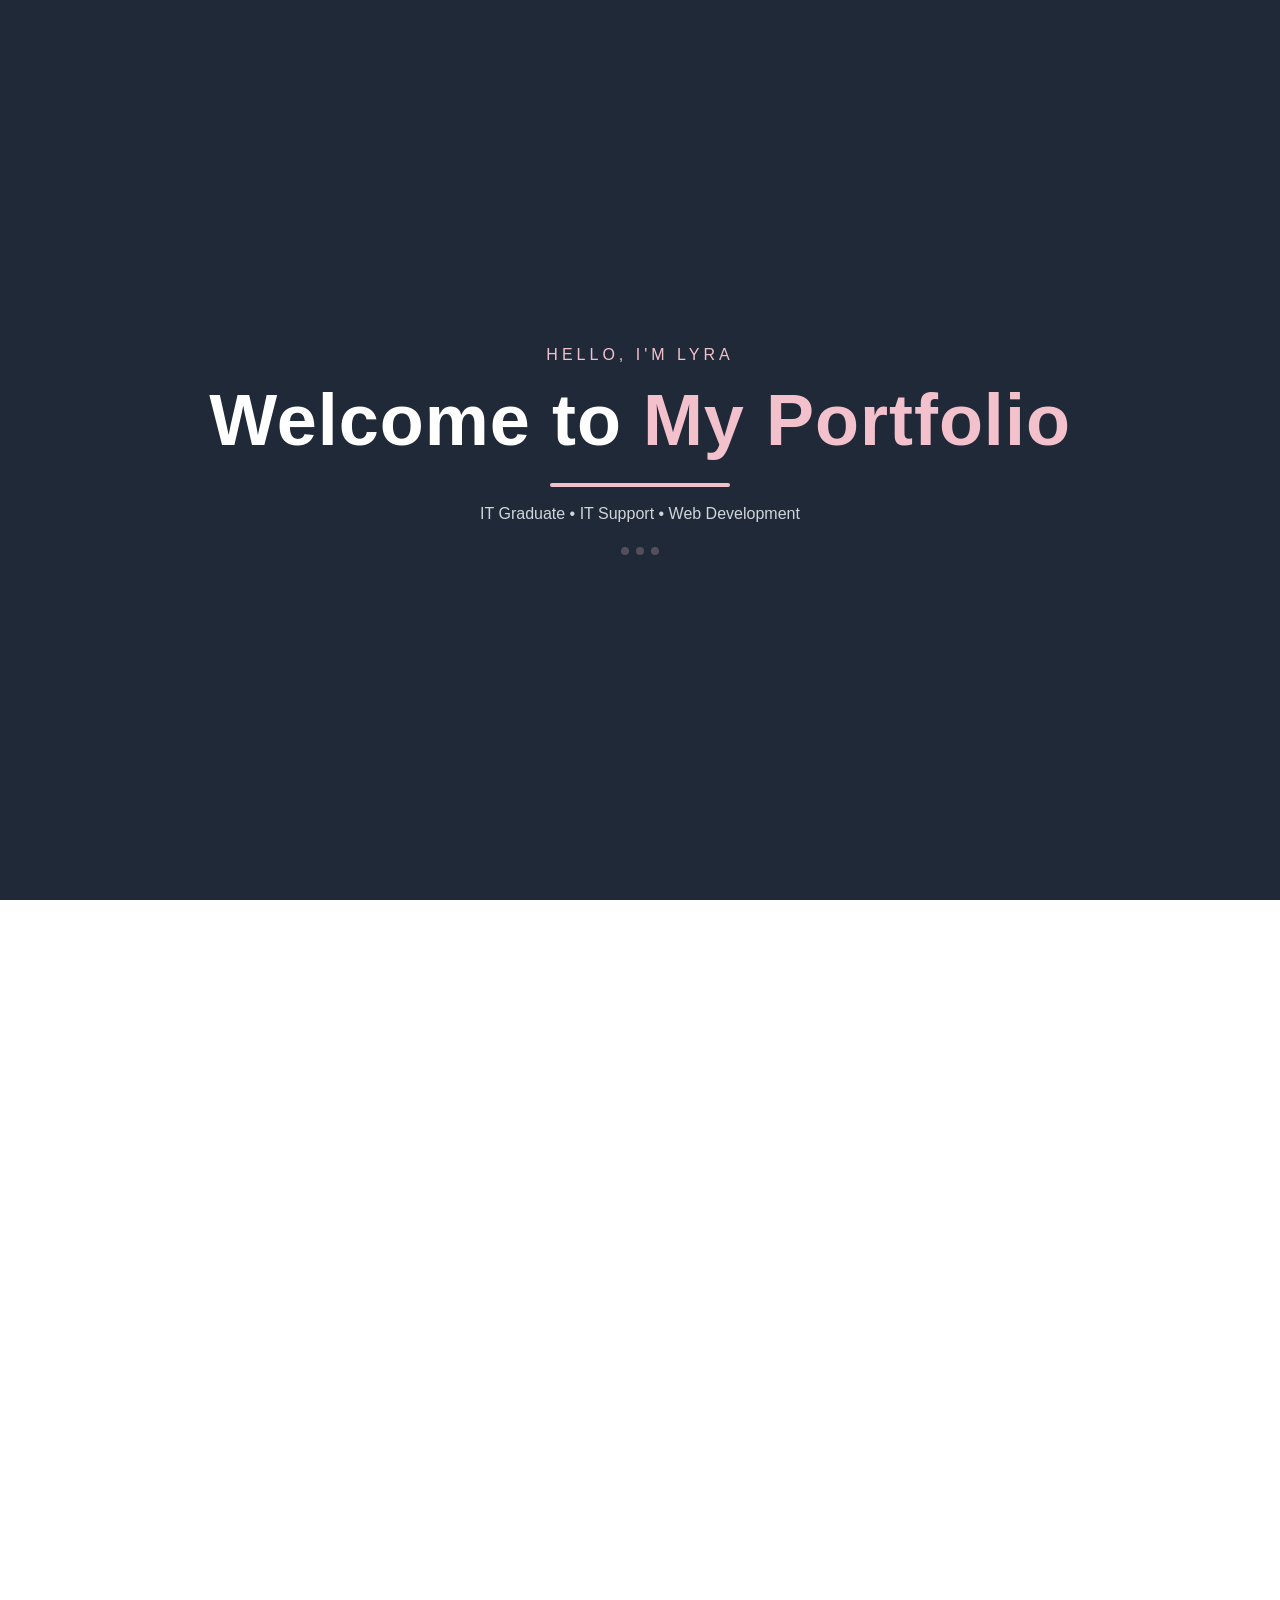
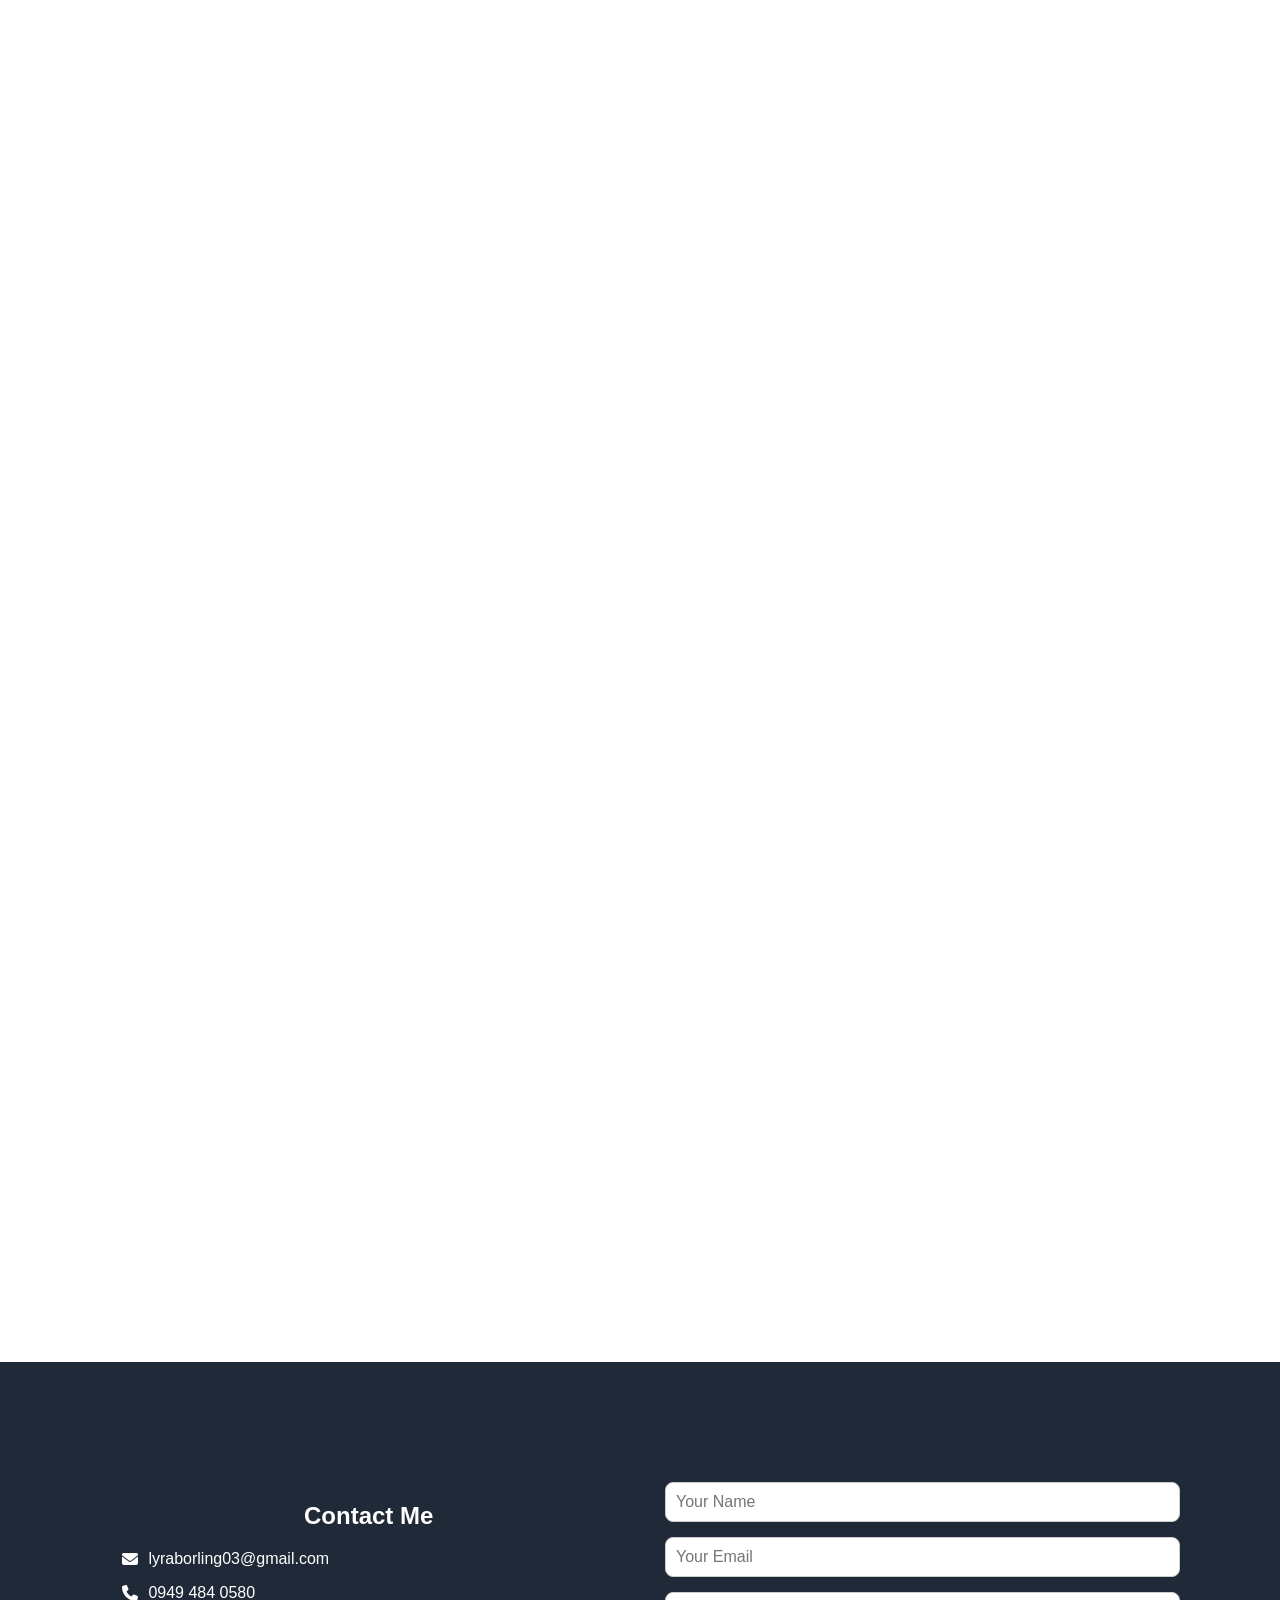
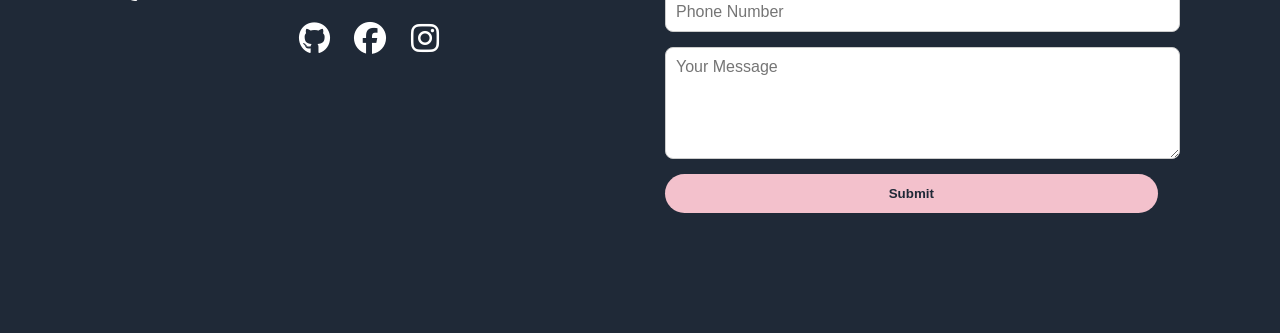
==== commit 97211be5: "Contribution Added" ====
--- a/index.html
+++ b/index.html
@@ -275,6 +275,29 @@
                     <p>
                         Is a digital platform that manages employee records, data, attendance, and payroll. It streamlines HR processes through automation, ensuring accuracy, efficiency, and transparency.
                         
+                    </p>
+
+                    <p>
+                      My Contributions:
+
+                    </p>
+
+                    <p>
+                      Frontend & UI Design: Designed the interactive dashboard layout, user interface components, and custom color scheme for an intuitive user experience.
+                    </p>
+
+                    <p>
+                      Data Management: Styled and structured dynamic data tables for seamless display of backend payroll computations.
+                    </p>
+                    <p>
+                       API Integration: Implemented frontend data fetching for real time attendance tracking and payroll records.
+                    </p>
+
+                    <p>
+                      Attendance & DTR Filtering Modules: Built automated time tracking viewers with custom date range filters and interactive monthly quick select shortcuts.  
+                  </p>
+                  <p>
+                      End-to-End Payroll Workflow: Integrated backend APIs for multi stage payroll processing from automated statutory deductions to final email payslip distribution
                     </p>
 
                     <div class="tech-tags">
@@ -315,6 +338,22 @@
 
                     <p>
                         a web-based system designed to help manage barangay records, resident information, and document requests efficiently. The system provides a centralized platform for organizing records, processing requests, and improving the accessibility of barangay services through a user-friendly interface.
+                    </p>
+
+                    <p>
+                      My Contributions:
+                    </p>
+
+                    <p>
+                      Dashboard UI/UX Design: Designed an intuitive and responsive dashboard interface tailored for barangay administrators and staff.
+                    </p>
+
+                    <p>
+                      Official Document Templating: Created and styled precise, print-ready digital templates and CSS layouts for official barangay certificates and clearances.
+                    </p>
+
+                    <p>
+                      Resident Management & Backend Logic: Developed backend API endpoints and implemented full CRUD (Create, Read, Update, Delete) operations for resident database records.
                     </p>
 
                     <div class="tech-tags">
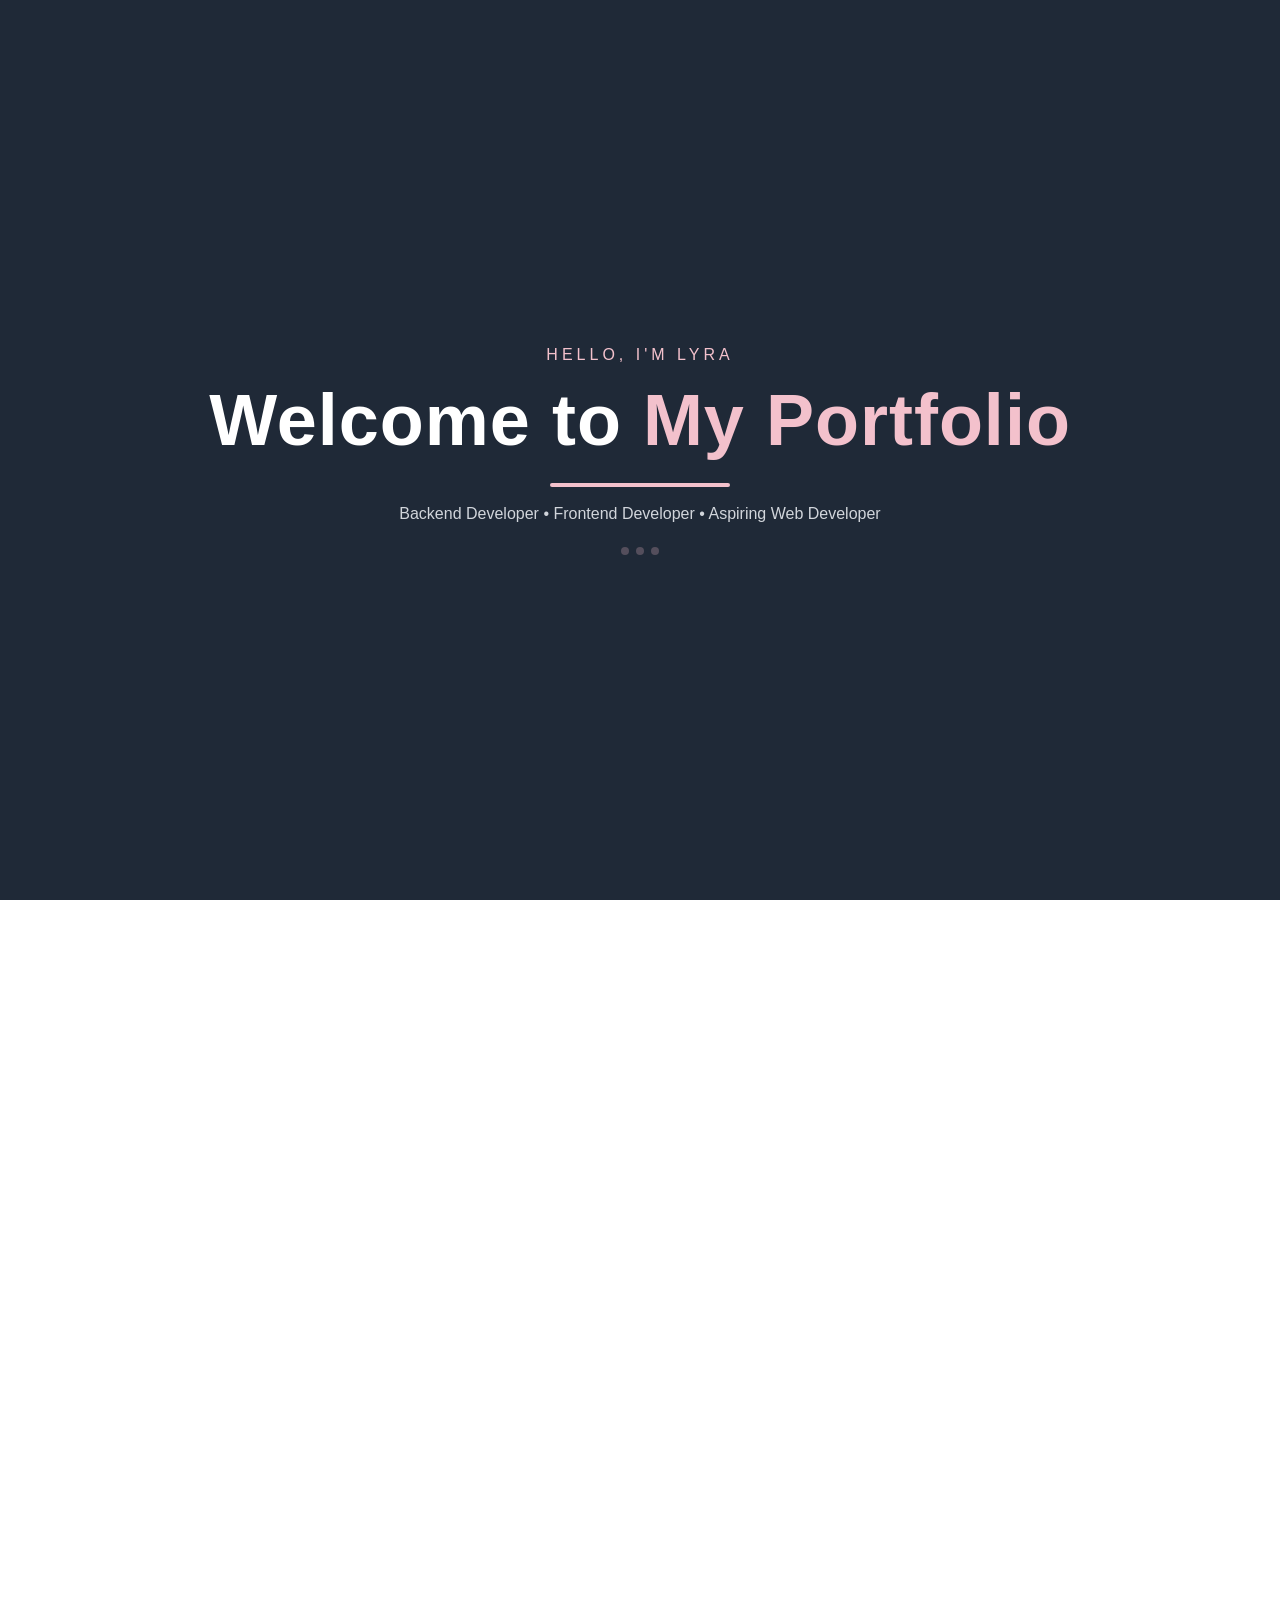
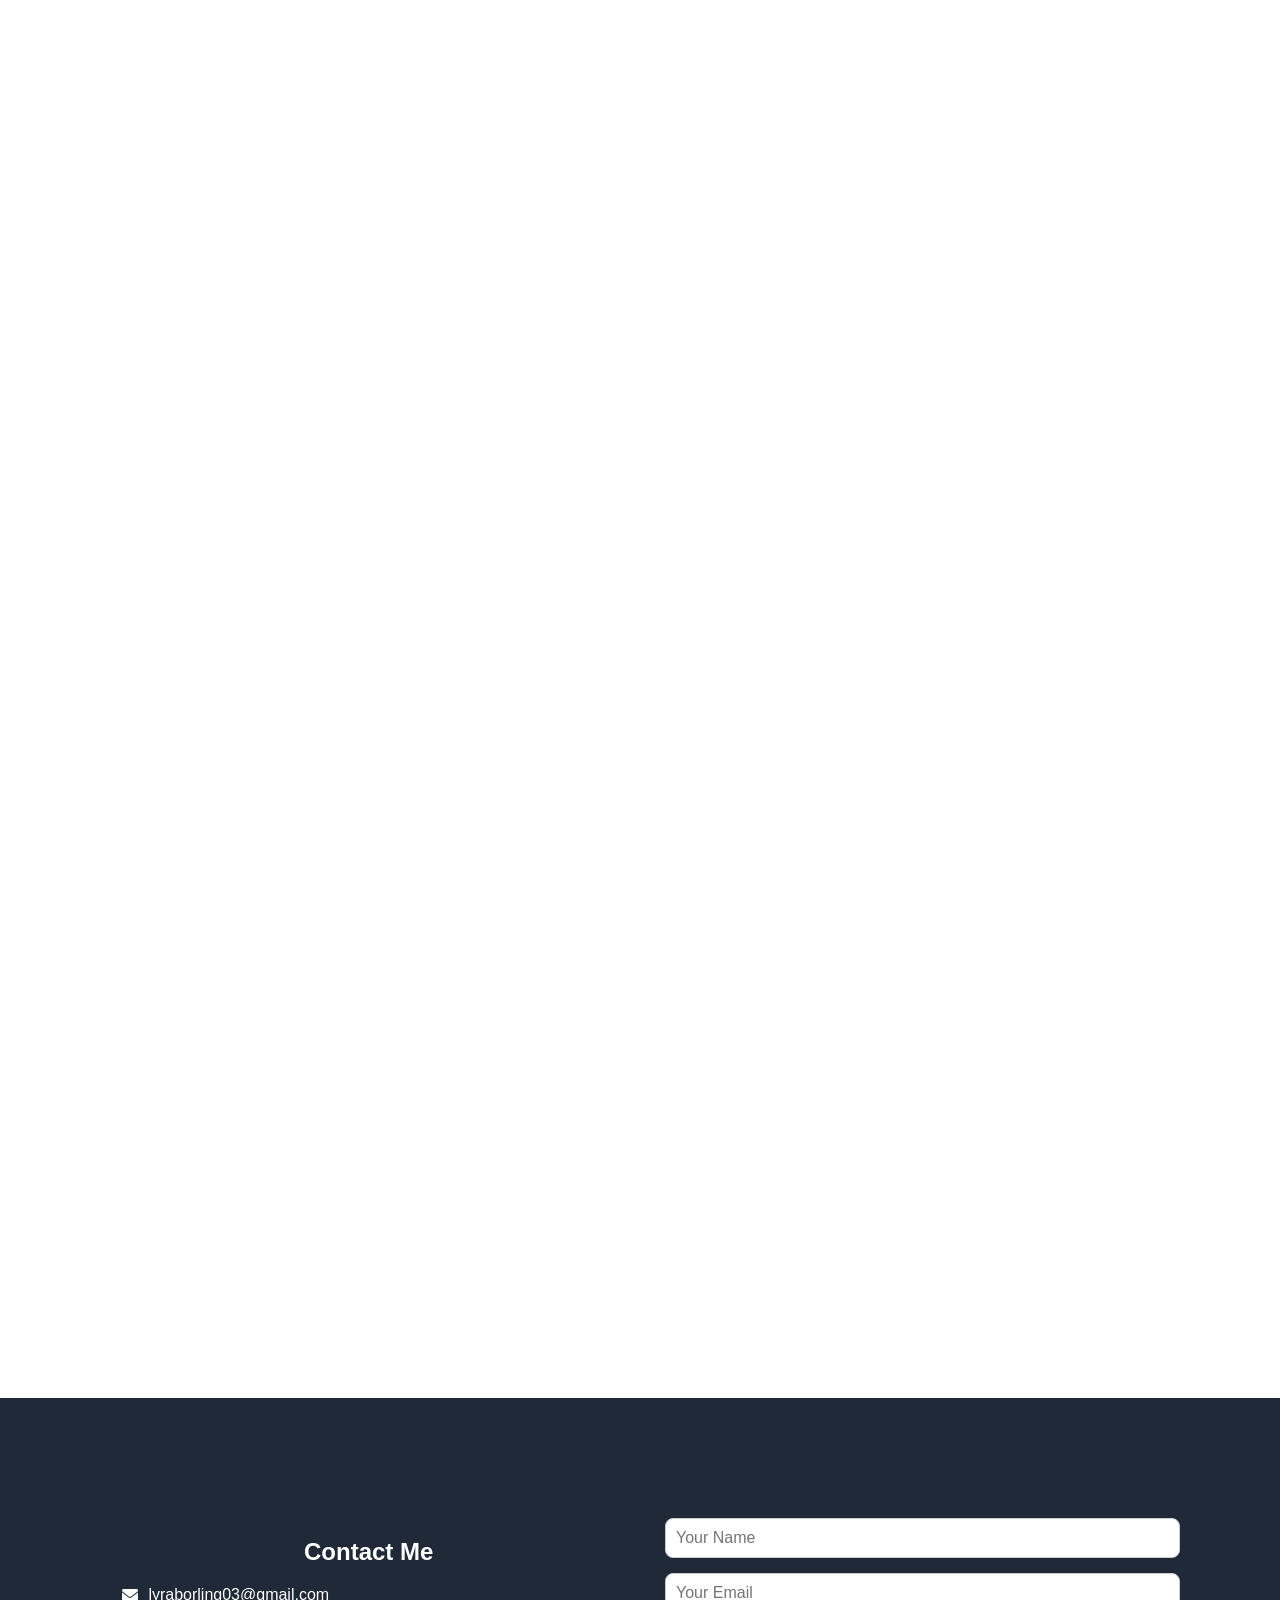
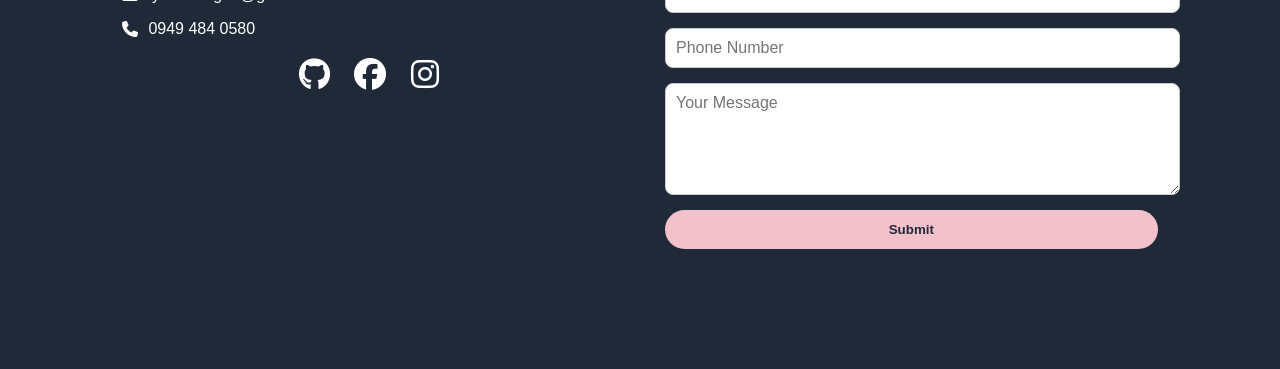
==== commit e6ddb28a: "Change Skills and Certificate" ====
--- a/index.html
+++ b/index.html
@@ -42,7 +42,7 @@
     <div class="welcome-small">Hello, I'm Lyra</div>
     <h1 class="welcome-title">Welcome to <span>My Portfolio</span></h1>
     <div class="welcome-line"></div>
-    <p class="welcome-sub">IT Graduate • IT Support • Web Development</p>
+    <p class="welcome-sub">Backend Developer • Frontend Developer • Aspiring Web Developer</p>
     <div class="welcome-dots">
       <i></i><i></i><i></i>
     </div>
@@ -179,54 +179,71 @@
     <div class="skill">
       <div class="skill-name">
         <img src="https://cdn.jsdelivr.net/gh/devicons/devicon/icons/html5/html5-original.svg" alt="HTML">
-        HTML 80%
-      </div>
-      <div class="skill-bar"><div class="skill-fill" style="width:80%"></div></div>
+        HTML
+      </div>
+      <div class="skill-level">Intermediate</div>
+      <div class="skill-bar">
+        <div class="skill-fill" style="width: 65%"></div>
+      </div>
     </div>
 
     <div class="skill">
       <div class="skill-name">
         <img src="https://cdn.jsdelivr.net/gh/devicons/devicon/icons/css3/css3-original.svg" alt="CSS">
-        CSS 80%
-      </div>
-      <div class="skill-bar"><div class="skill-fill" style="width:80%"></div></div>
+        CSS
+      </div>
+      <div class="skill-level">Intermediate</div>
+      <div class="skill-bar">
+        <div class="skill-fill" style="width: 65%"></div>
+      </div>
     </div>
 
     <div class="skill">
       <div class="skill-name">
         <img src="https://cdn.jsdelivr.net/gh/devicons/devicon/icons/javascript/javascript-original.svg" alt="JavaScript">
-        JavaScript 80%
-      </div>
-      <div class="skill-bar"><div class="skill-fill" style="width:80%"></div></div>
+        JavaScript
+      </div>
+      <div class="skill-level">Intermediate</div>
+      <div class="skill-bar">
+        <div class="skill-fill" style="width: 60%"></div>
+      </div>
     </div>
 
     <div class="skill">
       <div class="skill-name">
         <img src="https://cdn.jsdelivr.net/gh/devicons/devicon/icons/react/react-original.svg" alt="React">
-        React 80%
-      </div>
-      <div class="skill-bar"><div class="skill-fill" style="width:80%"></div></div>
+        React
+      </div>
+      <div class="skill-level">Intermediate</div>
+      <div class="skill-bar">
+        <div class="skill-fill" style="width: 50%"></div>
+      </div>
     </div>
 
     <div class="skill">
       <div class="skill-name">
         <img src="https://cdn.jsdelivr.net/gh/devicons/devicon/icons/flutter/flutter-original.svg" alt="Flutter">
-        Flutter 70%
-      </div>
-      <div class="skill-bar"><div class="skill-fill" style="width:70%"></div></div>
+        Flutter
+      </div>
+      <div class="skill-level">Basic</div>
+      <div class="skill-bar">
+        <div class="skill-fill" style="width: 35%"></div>
+      </div>
     </div>
 
     <div class="skill">
       <div class="skill-name">
         <img src="https://cdn.jsdelivr.net/gh/devicons/devicon/icons/php/php-original.svg" alt="PHP">
-        PHP 70%
-      </div>
-      <div class="skill-bar"><div class="skill-fill" style="width:70%"></div></div>
+        PHP
+      </div>
+      <div class="skill-level">Basic to Intermediate</div>
+      <div class="skill-bar">
+        <div class="skill-fill" style="width: 50%"></div>
+      </div>
     </div>
 
   </div>
 </section>
-
 
 <section id="portfolio">
 
@@ -430,7 +447,7 @@
             </div>
             <div class="certificate-info">
                 <h3>Embedded for Beginners</h3>
-                <p>Embedded system is a dedicated computer system built inside a larger mechanical or electrical device to perform specific, real-time tasks.</p>
+                <p>Learned the fundamentals of embedded systems and how hardware and software work together to control electronic devices such as sensors, microcontrollers, and automated systems to perform specific tasks.</p>
                 <a href="images/CERT_1.jpg" target="_blank">View Certificate ↗</a>
             </div>
         </div>
@@ -441,7 +458,7 @@
             </div>
             <div class="certificate-info">
                 <h3>Computer Hardware Basics</h3>
-                <p>Learn the fundamentals of computer hardware components and their functions.</p>
+                <p>Gained knowledge of essential computer hardware components, including the CPU, RAM, motherboard, and storage devices, and their roles in computer operation.</p>
                 <a href="images/CERT_2.png" target="_blank">View Certificate ↗</a>
             </div>
         </div>
@@ -452,7 +469,7 @@
             </div>
             <div class="certificate-info">
                 <h3>Web Development Using PHP and MYSQL</h3>
-                <p>Learn to build dynamic websites using PHP and MYSQL databases.</p>
+                <p>Explored the development of dynamic websites using PHP for server-side programming and MySQL for database management.</p>
                 <a href="images/CERT_3.png" target="_blank">View Certificate ↗</a>
             </div>
         </div>
@@ -463,7 +480,7 @@
             </div>
             <div class="certificate-info">
                 <h3>Operating System Basic</h3>
-                <p>Learn the fundamentals of operating systems and their functionalities.</p>
+                <p>Developed an understanding of operating system fundamentals, including system functions, resource management, and software-hardware interaction.</p>
                 <a href="images/CERT_4.png" target="_blank">View Certificate ↗</a>
             </div>
         </div>
@@ -474,7 +491,7 @@
             </div>
             <div class="certificate-info">
                 <h3>Web Development Using MERN</h3>
-                <p>Learn to build full-stack web applications using the MERN stack (MongoDB, Express.js, React, Node.js).</p>
+                <p>Gained knowledge of full-stack web development using MongoDB, Express.js, React, and Node.js to build interactive web applications.</p>
                 <a href="images/CERT_5.png" target="_blank">View Certificate ↗</a>
             </div>
         </div>
--- a/style.css
+++ b/style.css
@@ -227,6 +227,7 @@
   height:8px;
   background:var(--pink);
 }
+
 
 
 /* SKILLS LOGOS */
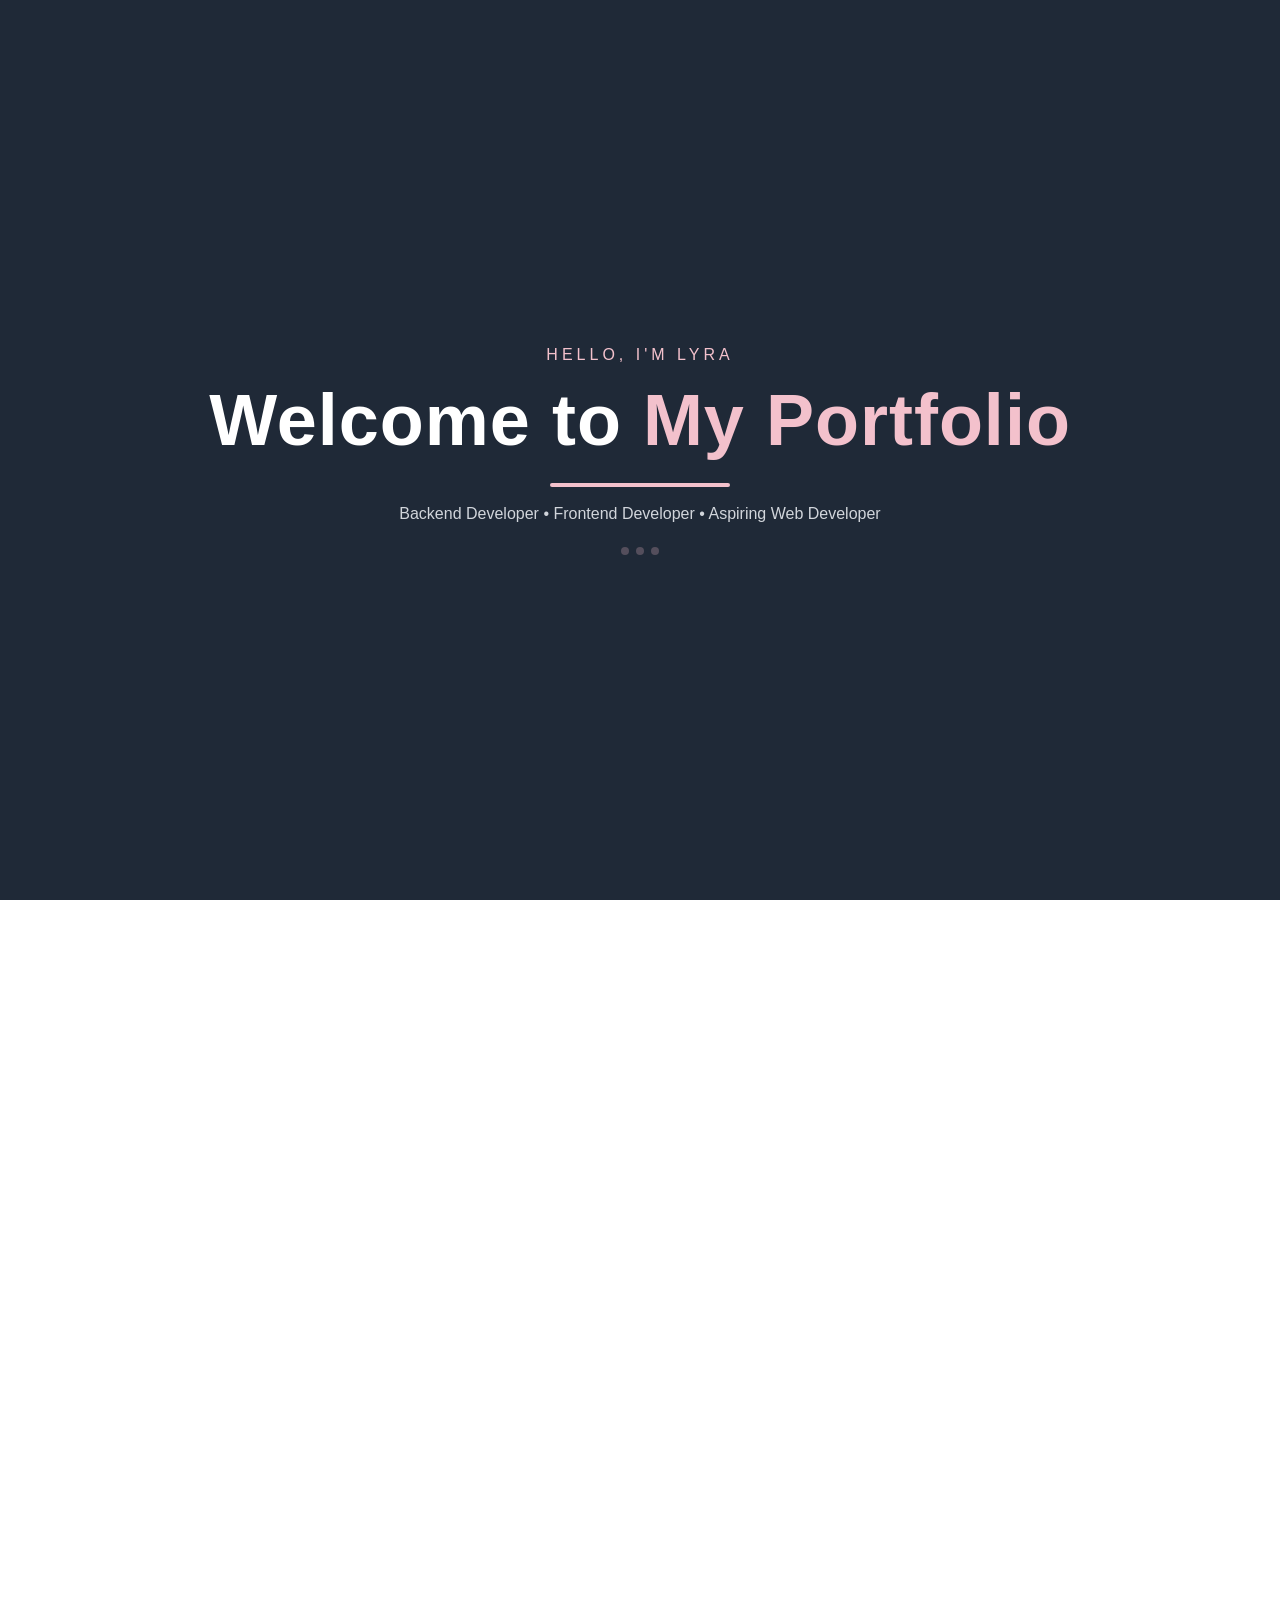
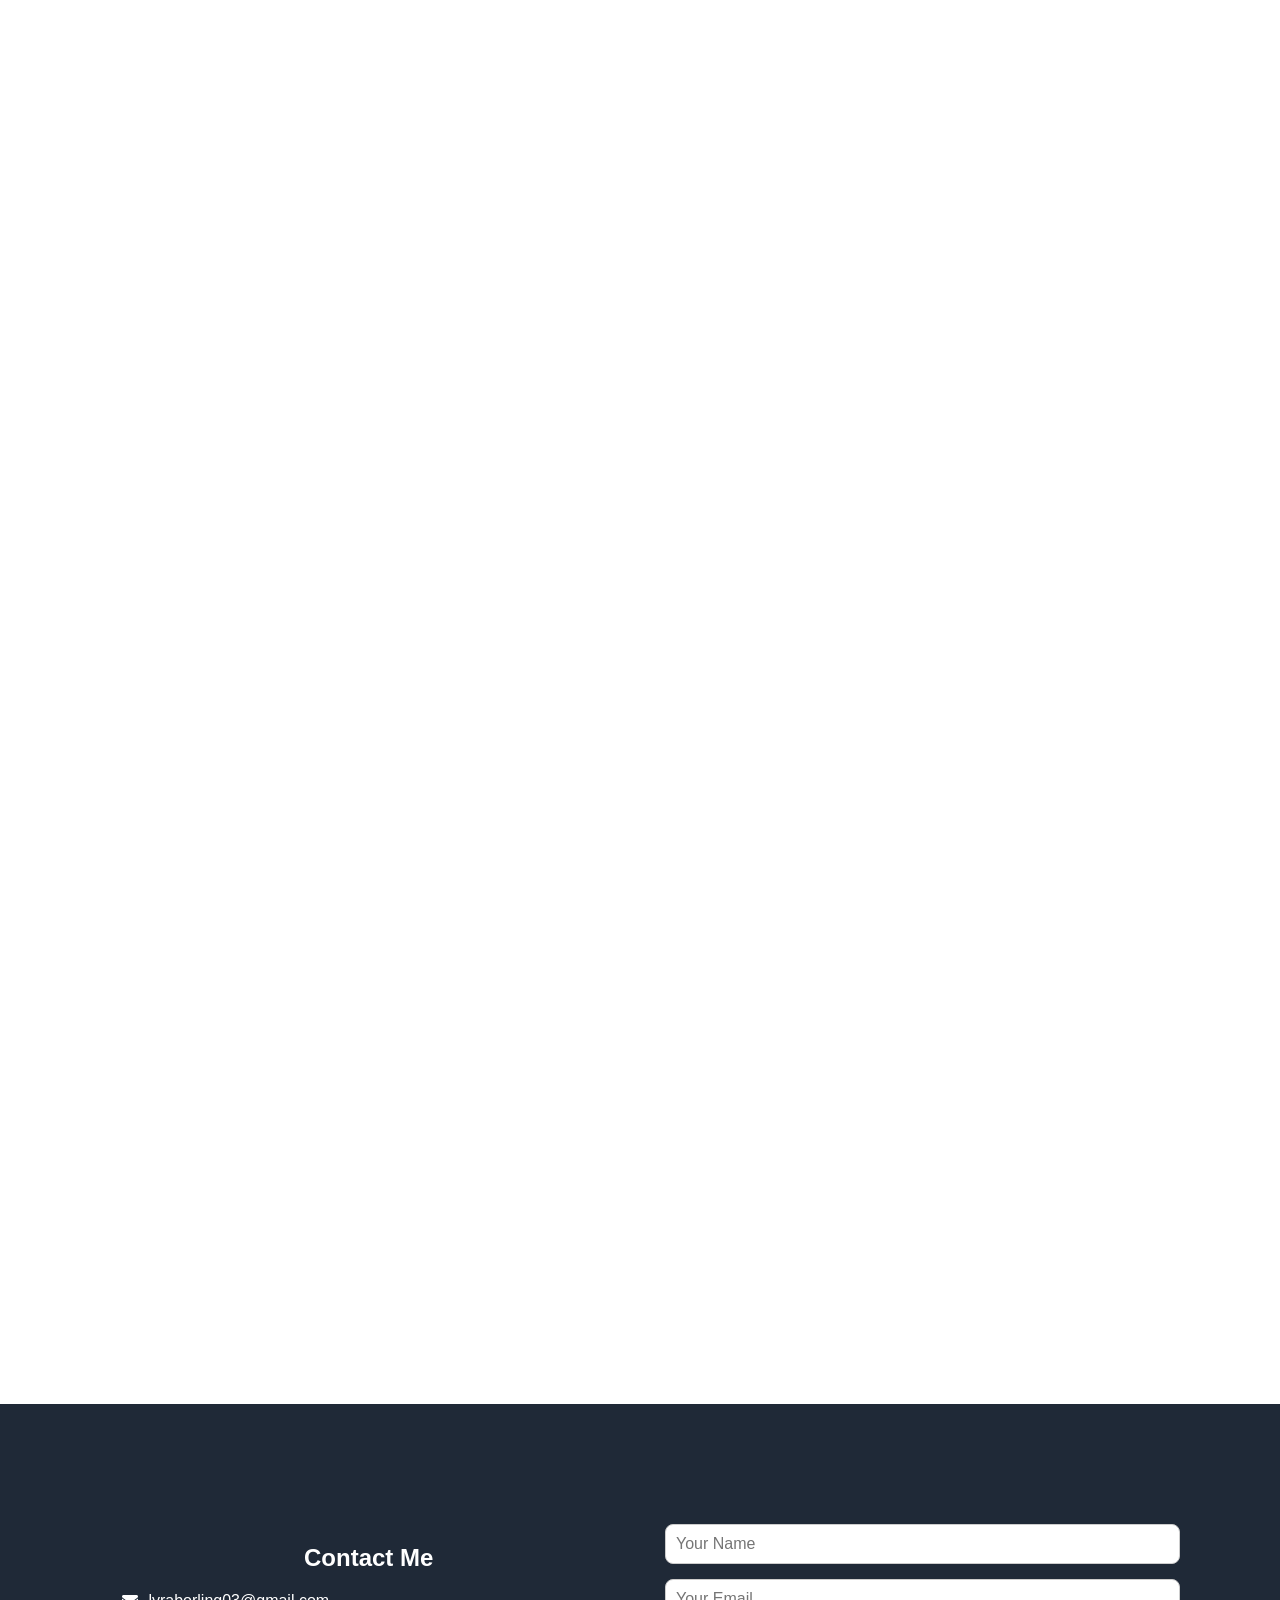
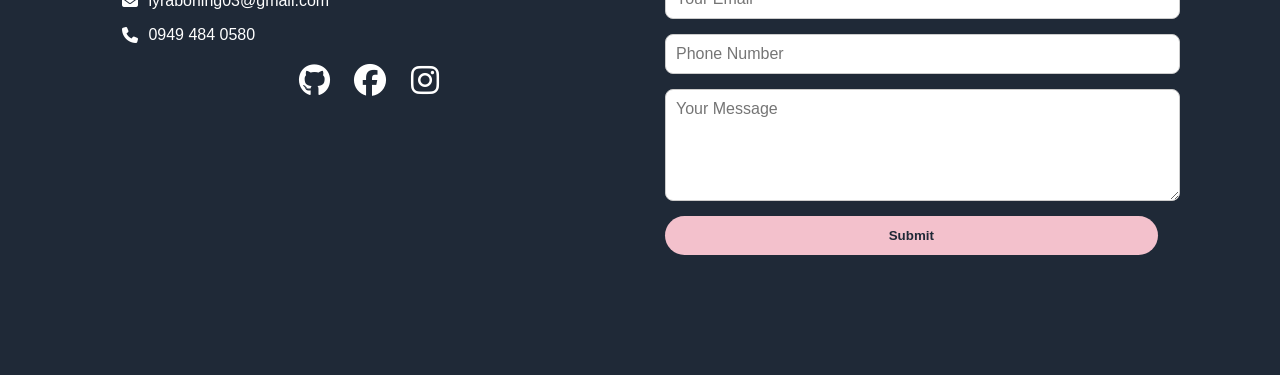
==== commit dd9cb8b9: "Add Dark Mode and Fix Certification" ====
--- a/index.html
+++ b/index.html
@@ -28,6 +28,9 @@
     <span class="sparkle sparkle-2">✧</span>
     <span class="sparkle sparkle-3">✦</span>
     <span class="sparkle sparkle-4">♡</span>
+    <div class="sparkle sparkle-5">✦</div>
+    <div class="sparkle sparkle-6">✧</div>
+    <div class="sparkle sparkle-7">✦</div>
 
     <span class="tech-symbol symbol-1">&lt;/&gt;</span>
     <span class="tech-symbol symbol-2">{ }</span>
@@ -54,17 +57,29 @@
 <!-- MAIN PORTFOLIO CONTENT -->
 <div id="portfolioContent">
 
-  <!-- NAV -->
-  <nav>
-    <a href="#home" class="logo"><span>L</span>M</a>
-
-    <div>
-      <a href="#about">About</a>
-      <a href="#skills">Skills</a>
-      <a href="#portfolio">Portfolio</a>
-      <a href="#contact">Contact</a>
-    </div>
-  </nav>
+
+<!-- NAV -->
+<nav>
+  <a href="#home" class="logo"><span>L</span>M</a>
+
+  <div class="nav-links">
+    <a href="#about">About</a>
+    <a href="#skills">Skills</a>
+    <a href="#portfolio">Portfolio</a>
+    <a href="#contact">Contact</a>
+
+    <button
+      type="button"
+      id="themeToggle"
+      class="theme-toggle"
+      aria-label="Switch to dark mode"
+      title="Toggle dark mode"
+    >
+      <i class="fas fa-moon"></i>
+    </button>
+  </div>
+</nav>
+
 
   <!-- HERO -->
   <section class="hero" id="home">
@@ -495,6 +510,26 @@
                 <a href="images/CERT_5.png" target="_blank">View Certificate ↗</a>
             </div>
         </div>
+
+    </div>
+</div>
+
+<!-- CERTIFICATE MODAL -->
+<div id="certificateModal" class="certificate-modal">
+    <div class="certificate-modal-box">
+
+        <button
+            type="button"
+            class="certificate-modal-close"
+            id="closeCertificateModal"
+            aria-label="Close modal"
+        >
+            &times;
+        </button>
+
+        <img id="certificateModalImage" src="" alt="Certificate Preview">
+
+        <h3 id="certificateModalTitle"></h3>
 
     </div>
 </div>
--- a/style.css
+++ b/style.css
@@ -1463,4 +1463,396 @@
     #submit-btn {
         width: 100%;
     }
-}+}
+
+/* CERTIFICATE MODAL */
+.certificate-modal {
+    display: none;
+    position: fixed;
+    inset: 0;
+    z-index: 99999;
+    background: rgba(0, 0, 0, 0.85);
+    backdrop-filter: blur(5px);
+    justify-content: center;
+    align-items: center;
+    padding: 15px;
+    box-sizing: border-box;
+}
+
+.certificate-modal.active {
+    display: flex;
+}
+
+.certificate-modal-box {
+    position: relative;
+    width: fit-content;
+    max-width: min(700px, 90vw);
+    max-height: 85vh;
+    padding: 15px;
+    box-sizing: border-box;
+    overflow-y: auto;
+    overflow-x: hidden;
+    background: white;
+    border: 1px solid rgba(255, 105, 180, 0.4);
+    border-radius: 12px;
+    text-align: center;
+}
+
+.certificate-modal-box img {
+    display: block;
+    width: auto;
+    height: auto;
+    max-width: 100%;
+    max-height: 62vh;
+    object-fit: contain;
+    margin: 25px auto 10px;
+    cursor: default;
+}
+
+.certificate-modal-box h3 {
+    color: #17151f;
+    font-size: 16px;
+    line-height: 1.4;
+    margin: 10px 0 5px;
+    overflow-wrap: anywhere;
+}
+
+.certificate-modal-close {
+    position: absolute;
+    top: 8px;
+    right: 8px;
+    width: 32px;
+    height: 32px;
+    border: none;
+    border-radius: 50%;
+    background: #ff69b4;
+    color: white;
+    font-size: 24px;
+    line-height: 1;
+    cursor: pointer;
+    z-index: 5;
+}
+
+.certificate-modal-close:hover {
+    background: #e754a3;
+}
+
+@media (max-width: 600px) {
+    .certificate-modal {
+        padding: 10px;
+    }
+
+    .certificate-modal-box {
+        width: 100%;
+        max-width: 95vw;
+        max-height: 88vh;
+        padding: 12px;
+    }
+
+    .certificate-modal-box img {
+        max-width: 100%;
+        max-height: 65vh;
+    }
+
+    .certificate-modal-box h3 {
+        font-size: 14px;
+    }
+}
+
+
+/* ===== DARK MODE TOGGLE BUTTON ===== */
+.nav-links {
+    display: flex;
+    align-items: center;
+    gap: 20px;
+}
+
+.theme-toggle {
+    width: 40px;
+    height: 40px;
+    border: 1px solid rgba(243, 193, 204, 0.7);
+    border-radius: 50%;
+    background: transparent;
+    color: #d982a0;
+    font-size: 17px;
+    cursor: pointer;
+    display: inline-flex;
+    align-items: center;
+    justify-content: center;
+    transition: background 0.3s, color 0.3s, transform 0.3s;
+}
+
+.theme-toggle:hover {
+    background: #f3c1cc;
+    color: #29202a;
+    transform: rotate(15deg);
+}
+
+/* ===== DARK THEME ===== */
+
+body.dark-mode {
+    margin: 0;
+    font-family: "Segoe UI", sans-serif;
+    color: #eee8f2;
+
+    /* Override the original gradients */
+    background: #17151f !important;
+    background-image: none !important;
+    background-attachment: fixed;
+
+    transition: background 0.3s ease, color 0.3s ease;
+}
+
+
+body.dark-mode nav {
+    background-color: rgba(23, 21, 31, 0.96);
+    border-color: rgba(243, 193, 204, 0.2);
+}
+
+body.dark-mode nav a {
+    color: #eee8f2;
+}
+
+body.dark-mode nav a:hover,
+body.dark-mode nav .logo span {
+    color: #f3a9c4;
+}
+
+body.dark-mode .theme-toggle {
+    color: #f3c1cc;
+    background: #302638;
+}
+
+body.dark-mode .hero,
+body.dark-mode #about,
+body.dark-mode #skills,
+body.dark-mode #portfolio,
+body.dark-mode #contact {
+    color: #eee8f2;
+}
+
+body.dark-mode .section-title,
+body.dark-mode .hero h1,
+body.dark-mode .hero h2,
+body.dark-mode .about-text,
+body.dark-mode .portfolio-info h3,
+body.dark-mode .portfolio-info p,
+body.dark-mode .certificate-info h3,
+body.dark-mode .certificate-info p {
+    color: #eee8f2;
+}
+
+body.dark-mode .skill,
+body.dark-mode .portfolio-page,
+body.dark-mode .certificate-card {
+    background: #252130;
+    color: #eee8f2;
+    border-color: rgba(243, 193, 204, 0.2);
+}
+
+body.dark-mode .skill-level,
+body.dark-mode .certificate-info a {
+    color: #f3b5cc;
+}
+
+body.dark-mode .skill-bar {
+    background: #403649;
+}
+
+body.dark-mode .portfolio-tabs .portfolio-tab {
+    color: #eee8f2;
+}
+
+body.dark-mode .portfolio-tabs .portfolio-tab.active {
+    background: #d982a0;
+    color: #211923;
+}
+
+body.dark-mode .tech-tags span {
+    background: #403044;
+    color: #f5c4d6;
+}
+
+body.dark-mode .view-demo-btn,
+body.dark-mode .btn-contact {
+    background: #d982a0;
+    color: #211923;
+}
+
+body.dark-mode #contact input,
+body.dark-mode #contact textarea {
+    background: #252130;
+    color: #eee8f2;
+    border: 1px solid #514357;
+}
+
+body.dark-mode #contact input::placeholder,
+body.dark-mode #contact textarea::placeholder {
+    color: #c0b3c7;
+}
+
+/* Modal colors */
+body.dark-mode .certificate-modal,
+body.dark-mode .project-modal {
+    background: rgba(0, 0, 0, 0.88);
+}
+
+body.dark-mode .certificate-modal-box,
+body.dark-mode .project-modal-box {
+    background: #252130;
+    color: #eee8f2;
+    border: 1px solid rgba(243, 193, 204, 0.25);
+}
+
+body.dark-mode .certificate-modal-box h3,
+body.dark-mode .image-caption h3,
+body.dark-mode .image-caption p {
+    color: #17151f;
+}
+
+/* About Me paragraph - Dark Mode */
+body.dark-mode #about p {
+    color: #ffffff !important;
+}
+
+body.dark-mode #portfolioContent {
+    background: #17151f !important;
+}
+
+body.dark-mode .background-decoration .pink-blob {
+    opacity: 0.12;
+}
+
+body.dark-mode .background-decoration .sparkle {
+    color: #f3c1cc;
+    opacity: 0.35;
+}
+
+
+/* Social Icons - Dark Mode */
+body.dark-mode .social-icons a {
+    color: #ffffff !important;
+    border-color: #f3a6c3;
+    transition: all 0.3s ease;
+}
+
+body.dark-mode .social-icons a:hover {
+    color: #ffb6d5 !important;
+    border-color: #ffb6d5;
+    
+}
+
+
+/* Keep the dark theme usable on phones */
+@media (max-width: 600px) {
+    .nav-links {
+        gap: 10px;
+        flex-wrap: wrap;
+        justify-content: center;
+    }
+
+    .theme-toggle {
+        width: 34px;
+        height: 34px;
+    }
+}
+
+
+
+
+/* ===== FINAL SPARKLE FIX ===== */
+
+.background-decoration {
+    position: fixed;
+    inset: 0;
+    overflow: hidden;
+    pointer-events: none;
+    z-index: 0;
+}
+
+/* Keep the portfolio content visible above background */
+#portfolioContent {
+    position: relative;
+    z-index: 1;
+}
+
+/* Sparkles in light mode and dark mode */
+.background-decoration .sparkle {
+    display: block;
+    position: absolute;
+    color: #e879a9;
+    pointer-events: none;
+    opacity: 0.7;
+    text-shadow:
+        0 0 8px rgba(255, 143, 200, 0.9),
+        0 0 18px rgba(232, 121, 169, 0.65);
+    animation: sparkleFloat 3s ease-in-out infinite;
+}
+
+/* Brighter pink glow in dark mode */
+body.dark-mode .background-decoration .sparkle {
+    color: #ffc4e0 !important;
+    text-shadow:
+        0 0 8px #ff8fc8,
+        0 0 20px rgba(255, 143, 200, 0.8);
+    opacity: 0.85;
+}
+
+/* Keep the background dark */
+body.dark-mode {
+    background: #17151f !important;
+    background-image: none !important;
+}
+
+body.dark-mode #portfolioContent {
+    background: transparent !important;
+}
+
+/* Subtle pink blobs in dark mode */
+body.dark-mode .background-decoration .pink-blob {
+    opacity: 0.12;
+}
+
+
+/* Navigation - Dark Mode */
+body.dark-mode nav {
+    background: #211d2b !important;
+    border-bottom: 1px solid rgba(255, 182, 213, 0.2);
+}
+
+body.dark-mode nav a {
+    color: #ffffff !important;
+}
+
+body.dark-mode nav a:hover,
+body.dark-mode nav a.active {
+    color: #ffb6d5 !important;
+}
+
+body.dark-mode .theme-toggle {
+    color: #ffffff !important;
+    border-color: #f3a6c3;
+}
+
+body.dark-mode .theme-toggle:hover {
+    color: #ffb6d5 !important;
+}
+
+
+/* Certificate Modal - Dark Mode Fix */
+body.dark-mode .certificate-modal-box {
+    background: #211d2b !important;
+    color: #ffffff !important;
+}
+
+body.dark-mode .certificate-modal-box h3 {
+    color: #ffffff !important;
+}
+
+body.dark-mode .certificate-modal-close {
+    color: #ffffff !important;
+}
+
+body.dark-mode .certificate-modal-close:hover {
+    color: #ffb6d5 !important;
+}
